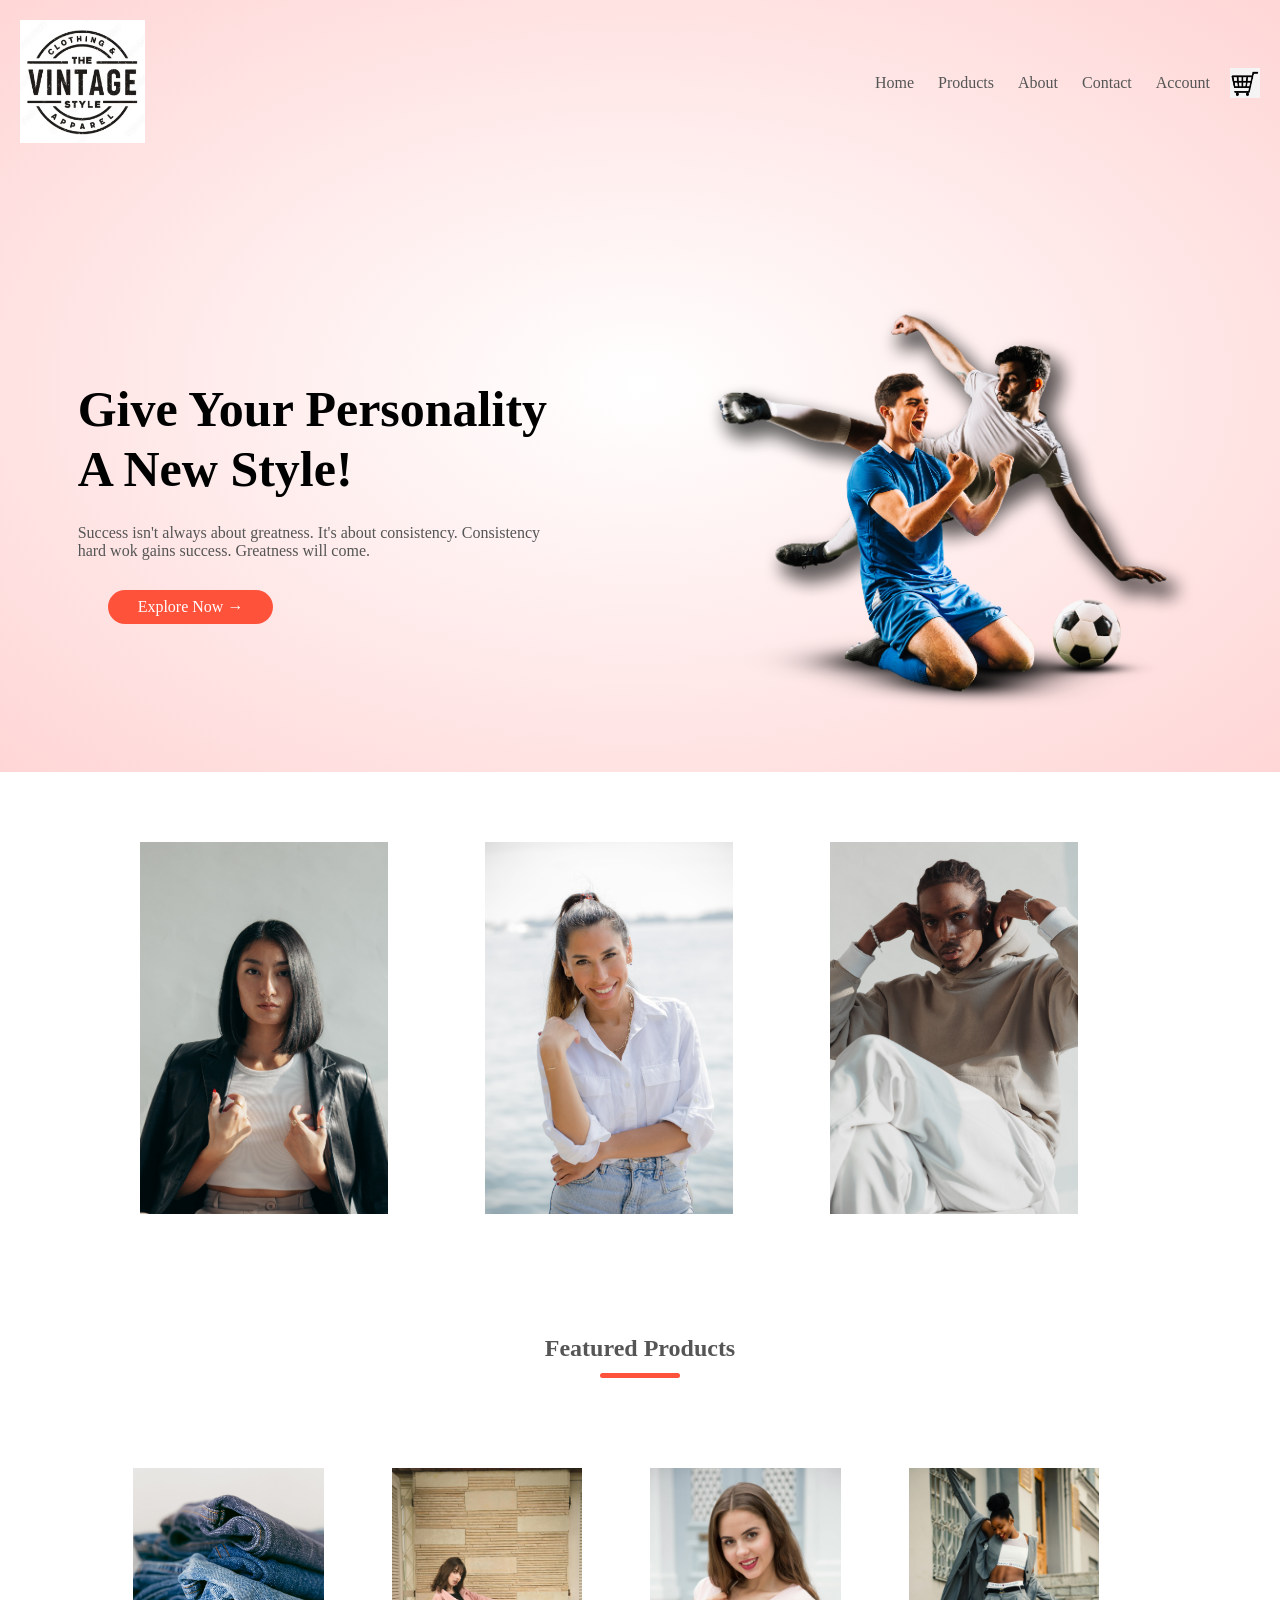
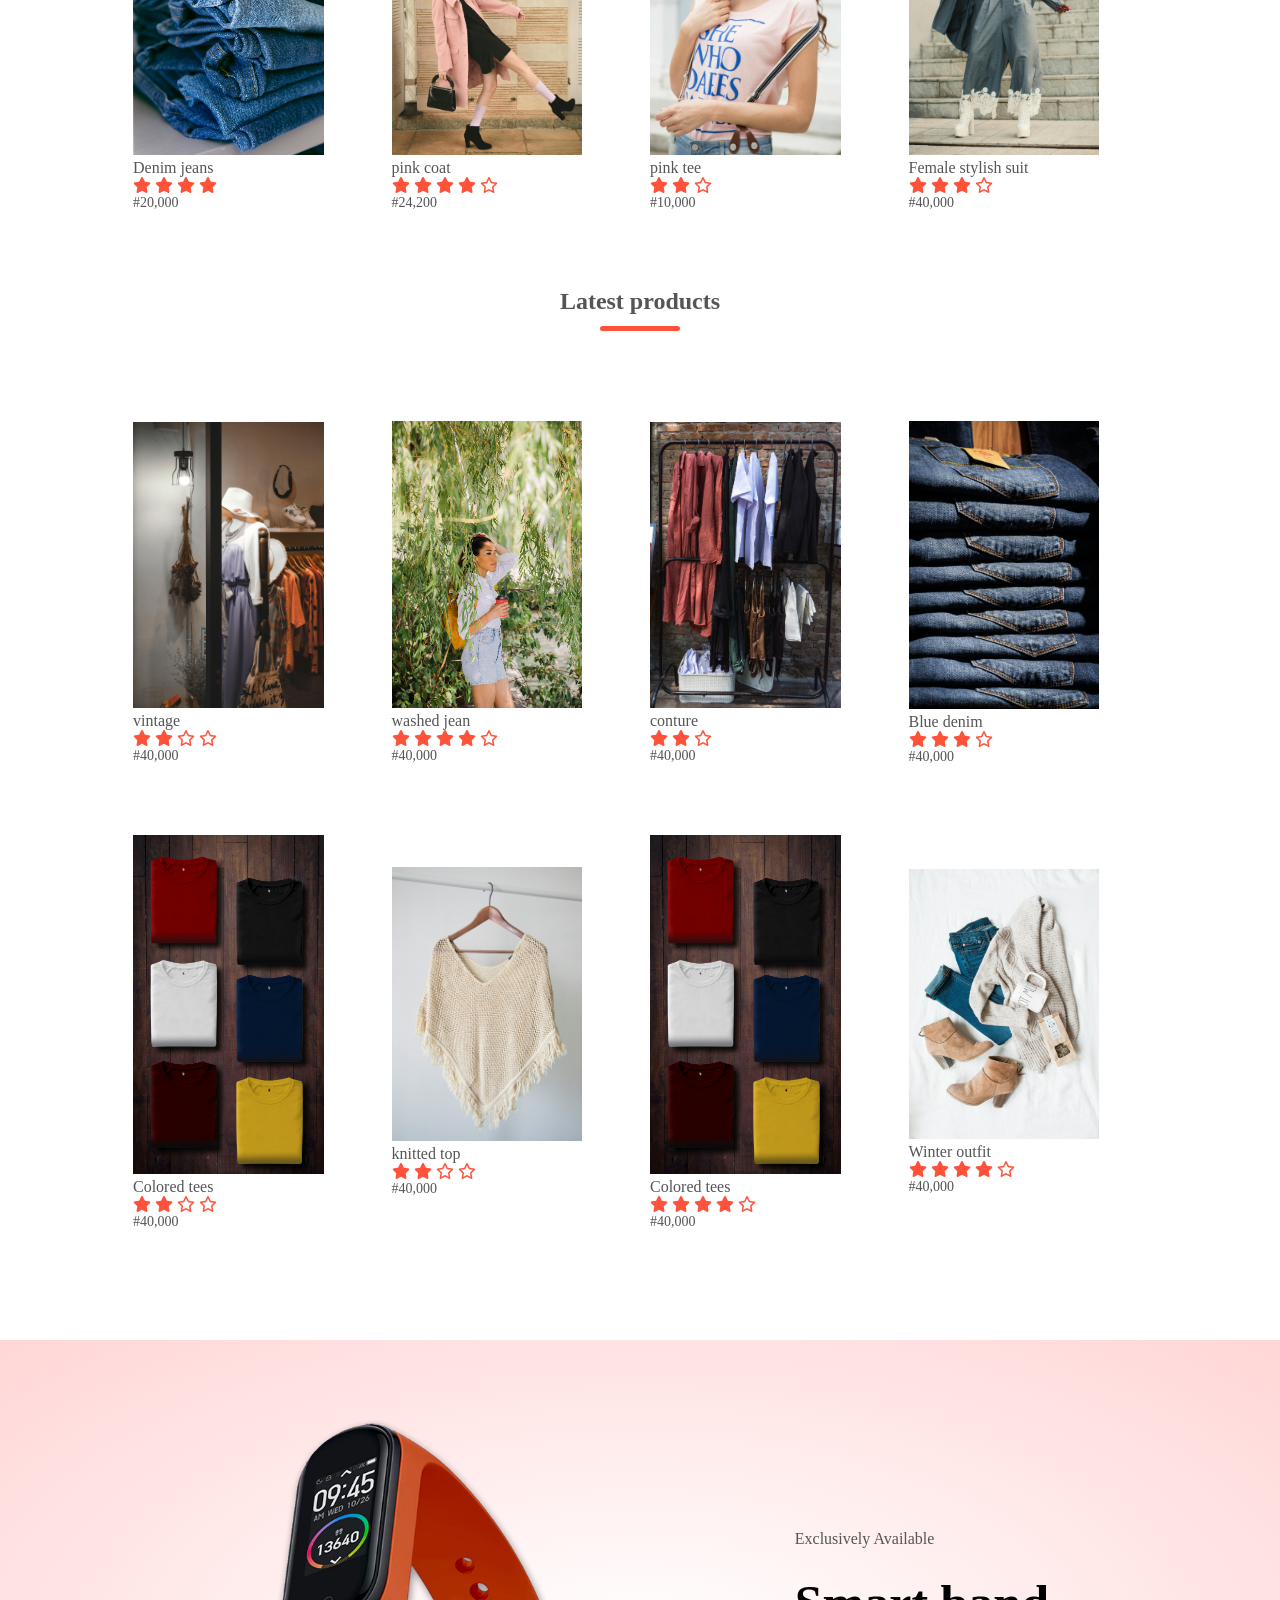
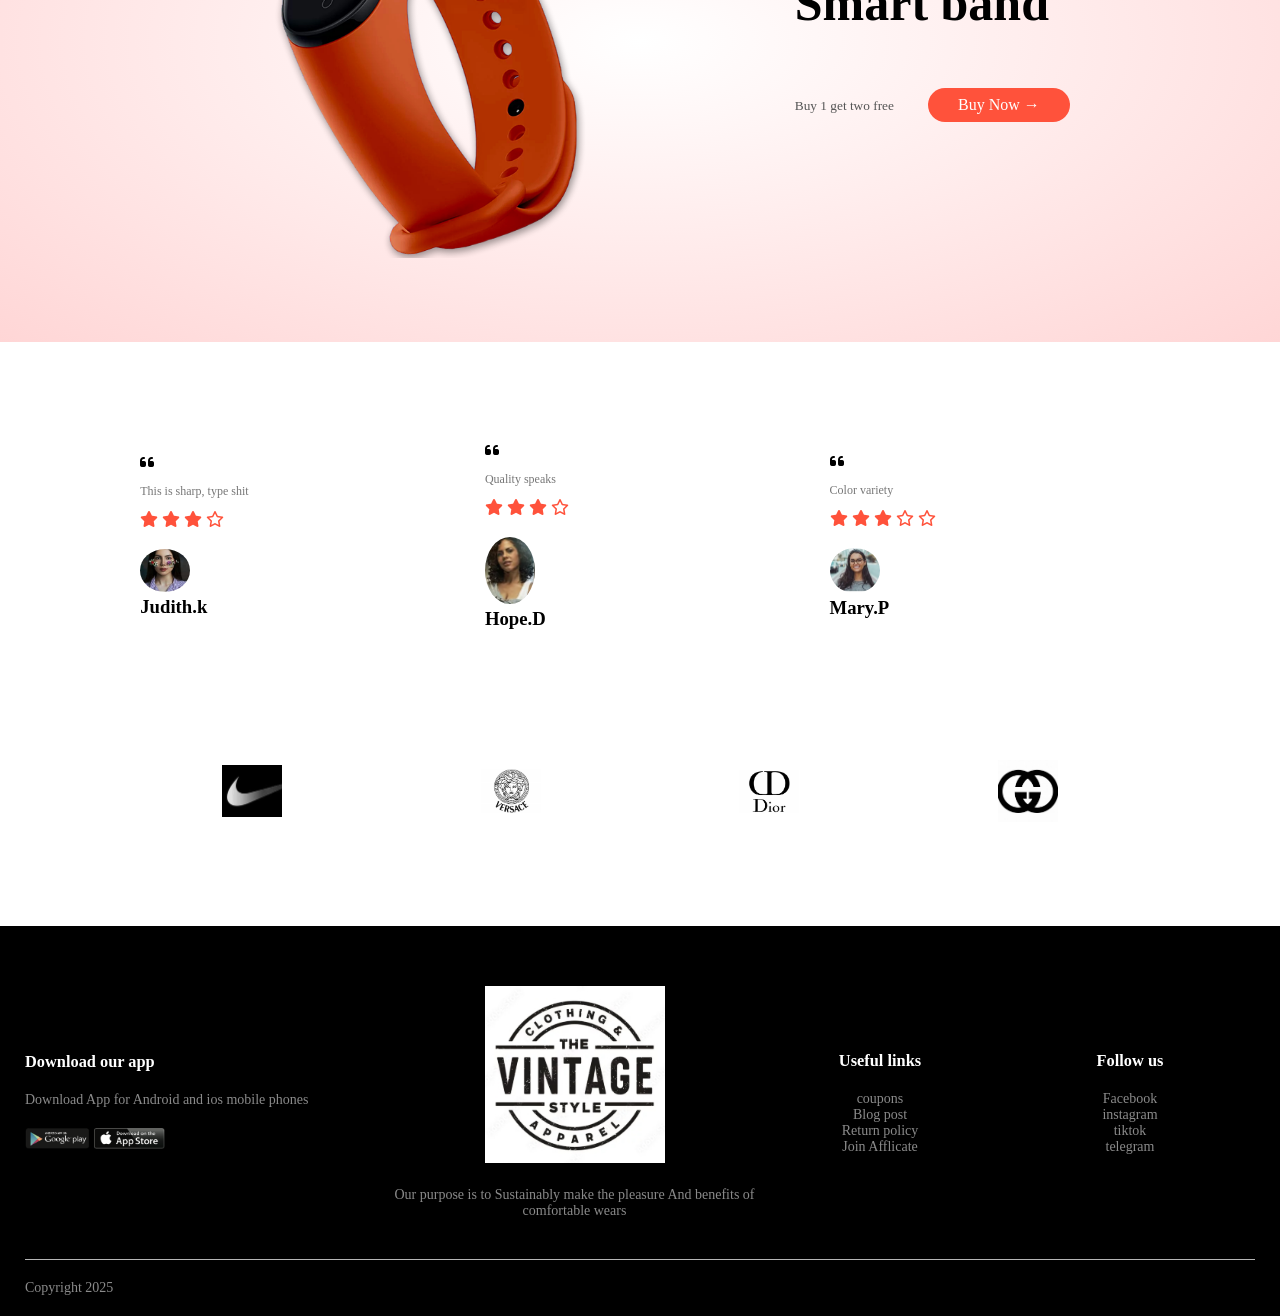
==== index.html @ 66fa2154 "first commit" ====
<!DOCTYPE html>
<html lang="en">
    <head>
        <meta name="viewport" content="width=device-width, initial-scale=1.0">
       <meta charset="UTF-8">
       <title>Nessa's| Ecommerce Website</title>
       <link rel="stylesheet" href="styles.css">
    <link rel="stylesheet" href="https://cdn.jsdelivr.net/npm/@fortawesome/fontawesome-free@6.6.0/css/all.min.css">
    </head>
    <body>
        <div class="header">
        <div class="container">
    </div>
        <div class="navbar">
            <div class="logo">               
                 <img src="images/Screenshot_22-10-2025_114914_stock.adobe.com.jpeg" width="125px">

              </div>
            <nav>
                <ul id="MenuItems">
                 <li><a href="">Home</a></li>
                    <li><a href="">Products</a></li>
                    <li><a href="">About</a></li>
                     <li><a href="">Contact</a></li>
                     <li><a href="">Account</a></li>
                     </ul>
            </nav>
            <img src="images/Screenshot_22-10-2025_115018_www.bing.com.jpeg" width="30px"height="30px">
            <img src="images/icon.jpg" class="menu-icon" onclick="menutoggle()">
        </div>
        <div class="row">
            <div class="col-2">
                <h1>Give Your Personality <br>A New Style!</h1>
                <p>Success isn't always about greatness. It's about
                    consistency. Consistency<br> hard wok gains success.
                    Greatness will come.
                </p>
                <a href="" class="btn">Explore Now &#8594;</a>
            </div>
             <div class="col-2">
                <img src="images/image1.png">
             </div>


        </div>
        </div>
        </div>
       <!------- feautured categories -------------->
       <div class="categories">
        <div class="small-container">
        
        <div class="row">
            <div class="col-3">
            <img src="images/model-with-leather-jacket-over-shoulders.jpg">
        </div>
            <div class="col-3">
            <img src="images/person-in-a-white-shirt-stands-by-the-water.jpg">
        </div>
            <div class="col-3">
                <img src="images/man-in-white-and-light-tan-outfit.jpg">
            </div>
        </div>
    </div>
       </div>
       <!------featured products--------->
       <div class="small-container">
        <h2 class="title"> Featured Products</h2>
        <div class="row">
            <div class="col-4">
                <img src="images/a-pile-of-denim-jeans-in-different-shades-of-blue.jpg" >
                <h4>Denim jeans</h4>
                <div class="rating">
                    
                    <i class="fa-solid fa-star"></i>
                    <i class="fa-solid fa-star"></i>
                    <i class="fa-solid fa-star"></i>
                    <i class="fa-solid fa-star"></i>

                    
                    </div>
                <p>#20,000</p>
            </div>
             <div class="col-4">
                <img src="images/pink coat.jpg.jpg" >
                <h4>pink coat</h4>
                <div class="rating">
                    <i class="fa-solid fa-star"></i>
                    <i class="fa-solid fa-star"></i>
                    <i class="fa-solid fa-star"></i>
                    <i class="fa-solid fa-star"></i>
                    <i class="fa-regular fa-star"></i>
                   
                </div>
                <p>#24,200</p>
            </div>
             <div class="col-4">
                <img src="images/pink tee.jpg.jpg" >
                <h4>pink tee</h4>
                <div class="rating">
                   <i class="fa-solid fa-star"></i>
                    <i class="fa-solid fa-star"></i>
                    <i class="fa-regular fa-star"></i>
                </div>
                <p>#10,000</p>
            </div>
             <div class="col-4">
                <img src="images/ash suit.jpg.jpg" >
                <h4>Female stylish suit</h4>
                <div class="rating">
                    <i class="fa-solid fa-star"></i>
                    <i class="fa-solid fa-star"></i>
                    <i class="fa-solid fa-star"></i>
                    <i class="fa-regular fa-star"></i>
                </div>
                <p>#40,000</p>
            </div>
             
             
        </div>
        <h2 class="title">Latest products</h2>
        <div class="row">
        <div class="col-4">
                <img src="images/hang.jpg.jpg" >
                <h4>vintage</h4>
                <div class="rating">
                     <i class="fa-solid fa-star"></i>
                    <i class="fa-solid fa-star"></i>
                    <i class="fa-regular fa-star"></i>
                    <i class="fa-regular fa-star"></i>
                </div>
                <p>#40,000</p>
            </div>
            <div class="col-4">
                <img src="images/person-stands-surrounded-by-willow-tree-leaves.jpg" >
                <h4>washed jean</h4>
                <div class="rating">
                    <i class="fa-solid fa-star"></i>
                    <i class="fa-solid fa-star"></i>
                    <i class="fa-solid fa-star"></i>
                    <i class="fa-solid fa-star"></i>
                    <i class="fa-regular fa-star"></i>
                </div>
                <p>#40,000</p>
            </div>
            <div class="col-4">
                <img src="images/colorcode.jpg.jpg" >
                <h4>conture</h4>
                <div class="rating">
                    <i class="fa-solid fa-star"></i>
                    <i class="fa-solid fa-star"></i>
                    <i class="fa-regular fa-star"></i>
                </div>
                <p>#40,000</p>
            </div>
            <div class="col-4">
                <img src="images/pile of denims.jpg.jpg" >
                <h4>Blue denim</h4>
                <div class="rating">
                     <i class="fa-solid fa-star"></i>
                     <i class="fa-solid fa-star"></i>
                    <i class="fa-solid fa-star"></i>
                    <i class="fa-regular fa-star"></i>
                </div>
                <p>#40,000</p>
            </div>
            </div>
             <div class="row">
        <div class="col-4">
                <img src="images/md-salman-tWOz2_EK5EQ-unsplash.jpg" >
                <h4>Colored tees</h4>
                <div class="rating">
                     <i class="fa-solid fa-star"></i>
                    <i class="fa-solid fa-star"></i>
                    <i class="fa-regular fa-star"></i>
                    <i class="fa-regular fa-star"></i>
                </div>
                <p>#40,000</p>
            </div>
            <div class="col-4">
                <img src="images/milada-vigerova-p8Drpg_duLw-unsplash.jpg" >
                <h4>knitted top</h4>
                <div class="rating">
                    <i class="fa-solid fa-star"></i>
                    <i class="fa-solid fa-star"></i>
                    <i class="fa-regular fa-star"></i>
                    <i class="fa-regular fa-star"></i>
                </div>
                <p>#40,000</p>
            </div>
            <div class="col-4">
                <img src="images/md-salman-tWOz2_EK5EQ-unsplash.jpg" >
                <h4>Colored tees</h4>
                <div class="rating">
                   <i class="fa-solid fa-star"></i>
                    <i class="fa-solid fa-star"></i>
                    <i class="fa-solid fa-star"></i>
                    <i class="fa-solid fa-star"></i>
                    <i class="fa-regular fa-star"></i>
                </div>
                <p>#40,000</p>
            </div>
            <div class="col-4">
                <img src="images/heather-ford-5gkYsrH_ebY-unsplash.jpg" >
                <h4>Winter outfit</h4>
                <div class="rating">
                    <i class="fa-solid fa-star"></i>
                    <i class="fa-solid fa-star"></i>
                    <i class="fa-solid fa-star"></i>
                    <i class="fa-solid fa-star"></i>
                    <i class="fa-regular fa-star"></i>
                     
                </div>
                <p>#40,000</p>
            </div>
            </div>
       </div>
       <!----------offer------>
       <div class="offer">
        <div class="small-container">
            <div class="row">
                <div class="col-2">
                    <img src="images/exclusive.png"class="offer-img">
                </div>
                <div class="col-2">
                    <p> Exclusively Available</p>
                    <h1>Smart band</h1>
                    <small>Buy 1 get two free</small>
                    <a href="" class="btn">Buy Now &#8594;</a>
                </div>
            </div>
        </div>
       </div>
       <!---------- testimonial ------>
       <div class="testimonial">
         <div class="small-container">
            <div class="row">
                <div class="col-3">
                     <i class="fa-solid fa-quote-left"></i>
                    <p> This is sharp, type shit</p>
                    <div class="rating">
                      <i class="fa-solid fa-star"></i>
                    <i class="fa-solid fa-star"></i>
                    <i class="fa-solid fa-star"></i>
                    <i class="fa-regular fa-star"></i>
                    </div> 
                <img src="images/Screenshot_27-10-2025_101442_www.bing.com.jpeg">
                <h3>Judith.k</h3>
                </div>
                 <div class="col-3">
                     <i class="fa-solid fa-quote-left"></i>
                    <p> Quality speaks</p>
                    <div class="rating">
                      <i class="fa-solid fa-star"></i>
                    <i class="fa-solid fa-star"></i>
                    <i class="fa-solid fa-star"></i>
                    <i class="fa-regular fa-star"></i>
                </div>
                <img src="images/Screenshot_27-10-2025_101532_www.bing.com.jpeg">
                <h3>Hope.D</h3>
                </div>
                 <div class="col-3">
                     <i class="fa-solid fa-quote-left"></i>
                    <p> Color variety</p>
                    <div class="rating">
                     <i class="fa-solid fa-star"></i>
                     <i class="fa-solid fa-star"></i>
                    <i class="fa-solid fa-star"></i>
                    <i class="fa-regular fa-star"></i>                                 
                        <i class="fa-regular fa-star"></i>
                </div>
                <img src="images/Screenshot_27-10-2025_10156_www.bing.com.jpeg">
                <h3>Mary.P</h3>
                
            </div>
         </div>
       </div>
    <!----------------brands------>
    <div class="brands">
        <div class="small-container">
            <div class="row">
                <div class="col-5">
                     <img src="images/logo2.jpg">
                </div>
                <div class="col-5">
                     <img src="images/logo3.jpg">
                </div>
                <div class="col-5">
                     <img src="images/logo4.jpg">
                </div>
                <div class="col-5">
                     <img src="images/logo1.jpg">
                </div>
            </div>
        </div>
    </div>
    <!--------footer-->
    <div class="footer">
        <div class="container">
            <div class="row">
                <div class="footer-col-1">
                    <h3>Download our app</h3>
                    <p>Download App for Android and ios mobile phones</p>
                    <div class="app-logo">
                        <img src="images/google-play-and-apple-app-store-logos-22.png">
                        
                     </div>
                   

                </div>
                <div class="footer-col-2">
                    <img src="images/Screenshot_22-10-2025_114914_stock.adobe.com.jpeg" >
                    <p>Our purpose is to Sustainably make the pleasure And
                        benefits of comfortable wears
                    </p>
                    
                </div>
                 <div class="footer-col-3">
                    <h3>Useful links</h3>
                    <ul>
                        <li>coupons</li>
                         <li>Blog post</li>
                          <li>Return policy</li>
                           <li>Join Afflicate</li>
                    </ul>

                </div>
                 <div class="footer-col-4">
                    <h3>Follow us</h3>
                    <ul>
                        <li>Facebook</li>
                         <li>instagram</li>
                          <li>tiktok</li>
                           <li>telegram</li>
                    </ul>

                </div>
            </div>
            <hr>
            <p class="Copyright">Copyright 2025</p>
        </div>
    </div>
    <!---------js for toogle menu-->
    <script>
        var MenuItems =document.getElementById("MenuItems");
        MenuItems.style.maxHeight ="0px";
        function menutoggle() {
            if( MenuItems.style.maxHeight =="0px")
        {
            MenuItems.style.maxHeight ="200px"
        }
        else
        {
          MenuItems.style.maxHeight ="0px";
        }
    }

    </script>
    </body>
</html>
---- styles.css ----
*{
    margin: 0;
    padding: 0;
    box-sizing: border-box;
}
body{
    font-family:'poppins','sans-serif';
}

.navbar{
    display:flex;
    align-items: center;
    padding: 20px;
}
 nav{
    flex: 1;
    text-align: right;
 }
 nav ul{
    display: inline-block;
    list-style-type: none;
 }
nav ul li{
    display: inline-block;
    margin-right: 20px;
}
a{
    text-decoration: none;
    color: #555;
}
p{
    color: #555;
}
.container{
    max-width: 1300px;
    margin: auto;
    padding-left: 25px;
    padding-right: 25px;
}
.row{
    display: flex;
    align-items: center;
    flex-wrap: wrap;
    justify-content: space-around;
}
.col2{
    flex-basis: 50%;
    min-width: 300px;
}
.col-2 img{
    max-width: 500px ;
    padding: 50px 0;
}
.col-2 h1{
    font-size: 50px;
    line-height: 60px;
    margin: 25px 0;
}
.btn{
    display: inline-block;
    background:#ff523b ;
    color: #fff;
    padding: 8px 30px;
    margin: 30px;
    border-radius: 30px;
    transition: background0.5s;

}
.btn:hover{
    background: #563434;
}
.header{
    background: radial-gradient(#fff,#ffd6d6);
}
.header .row{
margin-top: 70px;
}
.categories{
    margin: 70px 0;
}
.col-3{
    flex-basis:30% ;
    min-width: 250px;
    margin-bottom: 30px;
}
.col-3 img{
    width: 80%;
}
.small-container{
    max-width:1080px;
    margin: auto;
    padding-left: 23px;
    padding-right: 23px;
}
.col-4{
    flex-basis: 25%;
    padding: 10px;
    min-width: 200px;
    margin-bottom: 50px;
    transition:transform 0.5s;
}
.col-4 img{
    width: 80%;
    
}
.title{
    text-align: center;
    margin:0 auto 80px;
    position: relative;
    line-height: 60px;
    color:#555 ;
}
.title::after{
    content:'' ;
    background: #ff523b;
    width: 80px;
    height:5px;
    border-radius: 5px;
    position: absolute;
    bottom: 0;
    left: 50%;
    transform: translateX(-50%);
}
h4{ color: #555;
    font-weight:normal ;
}
.col-4 p{
font-size: 14px;

}
.rating{
    color:#ff523b;
}
.col-4:hover{
    transform: translateY(-5px);
}
/*--------offer ------*/

.offer{
    background: radial-gradient(#fff,#ffd6d6);
    margin-top: 50px;
    padding: 30px 0;

}
.col-2.offer-img{
    padding:30px;
}
small{
    color:#555;
}
/*---------testimonial--------*/
.testimonial{
    padding-top: 100px;
}
.testimonial col-3{
    text-align: center;
    padding: 40px 20px;
    box-shadow: 0 0 20px 0px rgba(0,0,0,0.1);
    cursor: pointer;
    transition: transform 0.5s;
}

.testimonial .col-3 img{
    width: 50px;
    margin-top: 20px;
    border-radius: 50%;
    
}

.testimonial .col-3:hover{
transform: translateY(-10px);
}
.fa.fa-quote-left{
    font-size: 34px;
    color: #ff523b;
}
.col-3 p{
    font-size: 12px;
    margin: 12px 0;
    color: #777;
}
.testimonial.col-3 h3{
    font-weight: 600;
    color: #555;
    font-size: 16px;
}
/*------------brands----------------------*/
.brands{
    margin: 100px;
}
col-5{
    width: 160px;

}
.col-5 img{
    width: 60px;
    cursor:pointer;
    filter: grayscale(100%);
}
.col-5 img:hover{
     filter: grayscale(0);
}
/*-----footer-----*/
.footer{
    background: #000;
    color: #8a8a8a;
    font-size: 14px;
    padding: 60px 0 20px;
}
.footer p{
     color: #8a8a8a;
}
.footer h3{
    color: #fff;
    margin-bottom: 20px;
}
.footer-col-1, .footer-col-2, .footer-col-3, .footer-col-4{
    min-width: 250px;
    margin-bottom:20px ;
}
.footer-col-1{
    flex-basis: 30%;
}
.footer-col-2{
    flex: 1;
    text-align: center;
}
.footer-col-2 img{
    width:180px;
    margin-bottom: 20px;
}
.footer-col-3, .footer-col-4{
    flex-basis: 12%;
    text-align: center;
}
ul{
    list-style-type:none;
}
.app-logo{
    margin-top: 20px;
}
.app-logo img{
    width:140px ;
}
.footer hr{
    border: none;
    background: #b5b5b5;
    height: 1px;
    margin: 20px 0;
}
.copyright{
    text-align: center;
}
.menu-icon{
    width: 28px;
    margin-left: 20px;
    display: none;
}
/*-----------------madia query for menu--------------*/

@media only screen and (max-width:800px){
    nav ul{
        position: absolute;
        top: 70px;
        left:0;
        background:#333;
        width: 100%;
        overflow: hidden;
        transition: max-height 0.5s;
    }
    nav ul li{
        display:block;
        margin-right:50px;
        margin-top:10px ;
        margin-bottom: 10px;
    }
    nav ul li a{
    color: #fff;
    }
    .menu-icon{
        display: block;
        cursor: pointer;
    }
}
/*-----------------madia query for less than 600 screen size--------------*/
@media only screen and (max-width:600px){
    .row{
        text-align: center;

    }
    .col-2,.col-3,.col-4{
        flex-basis:100%;
    }

}
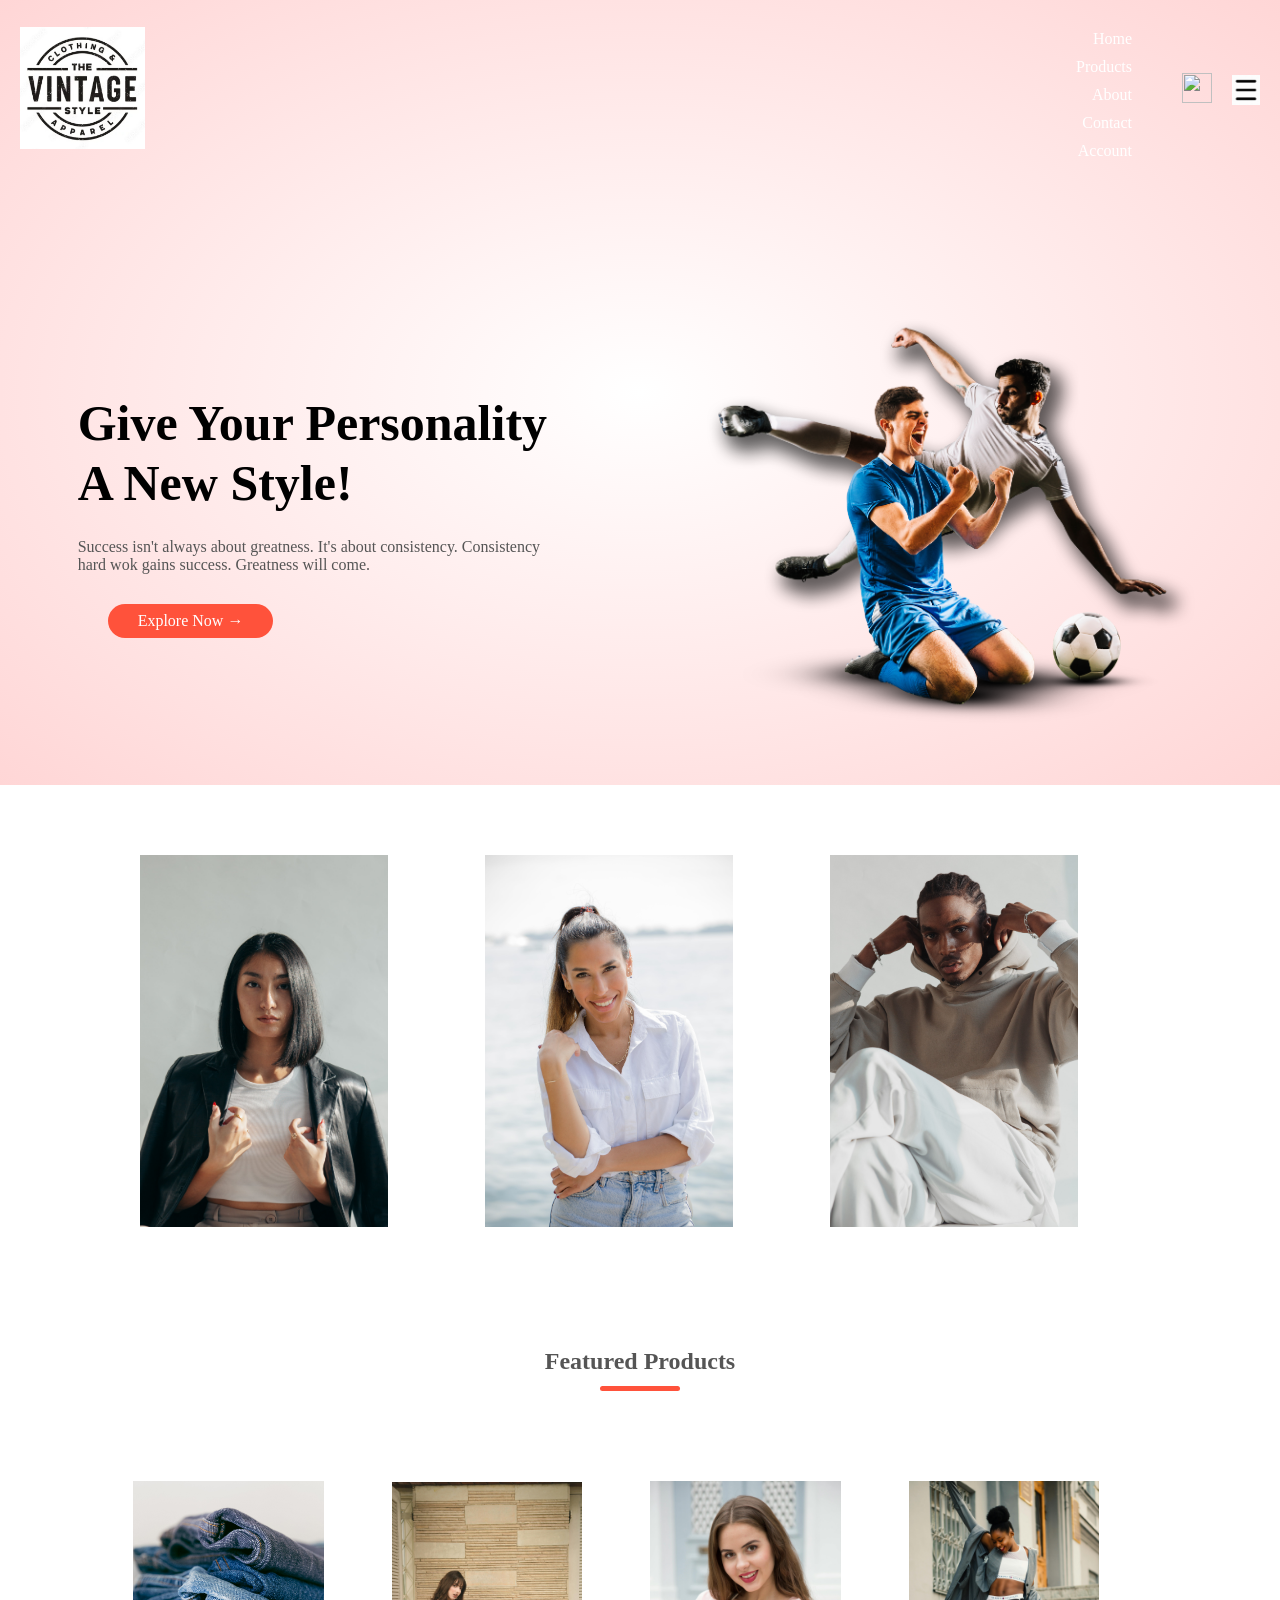
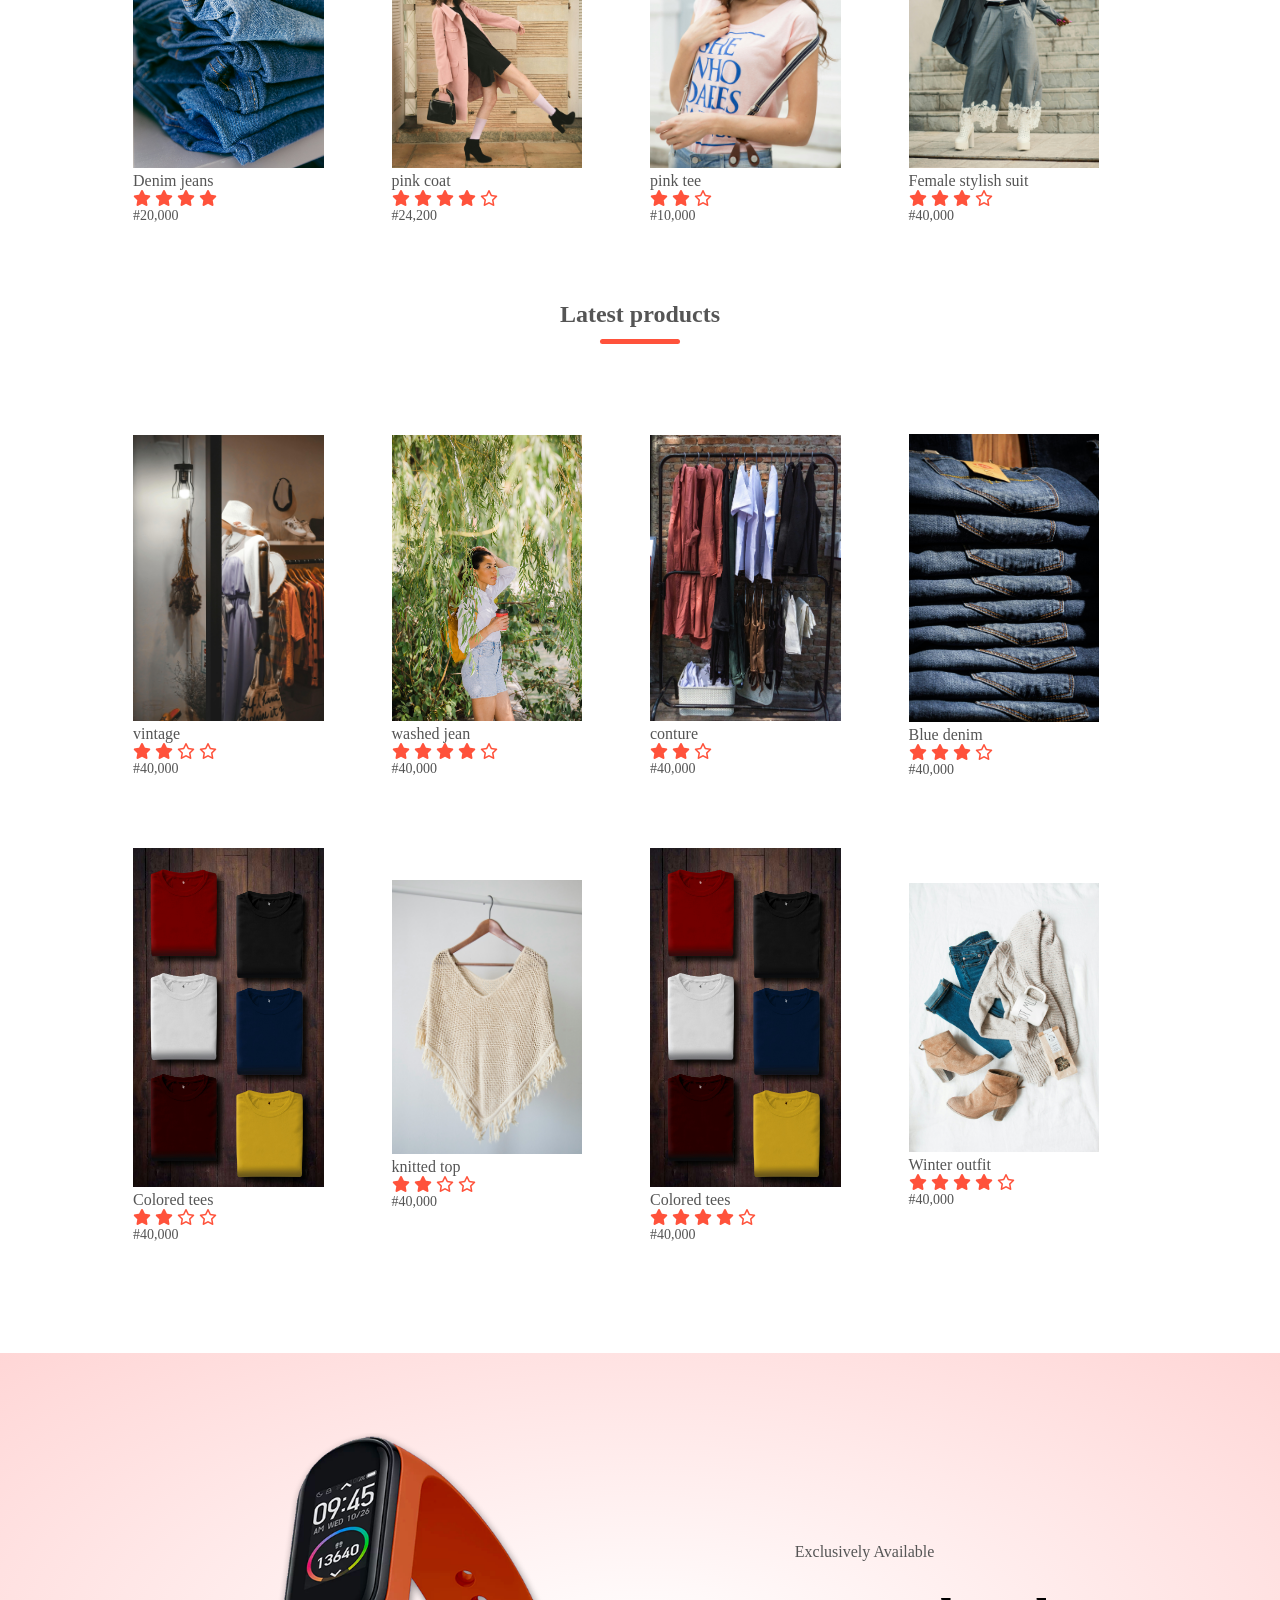
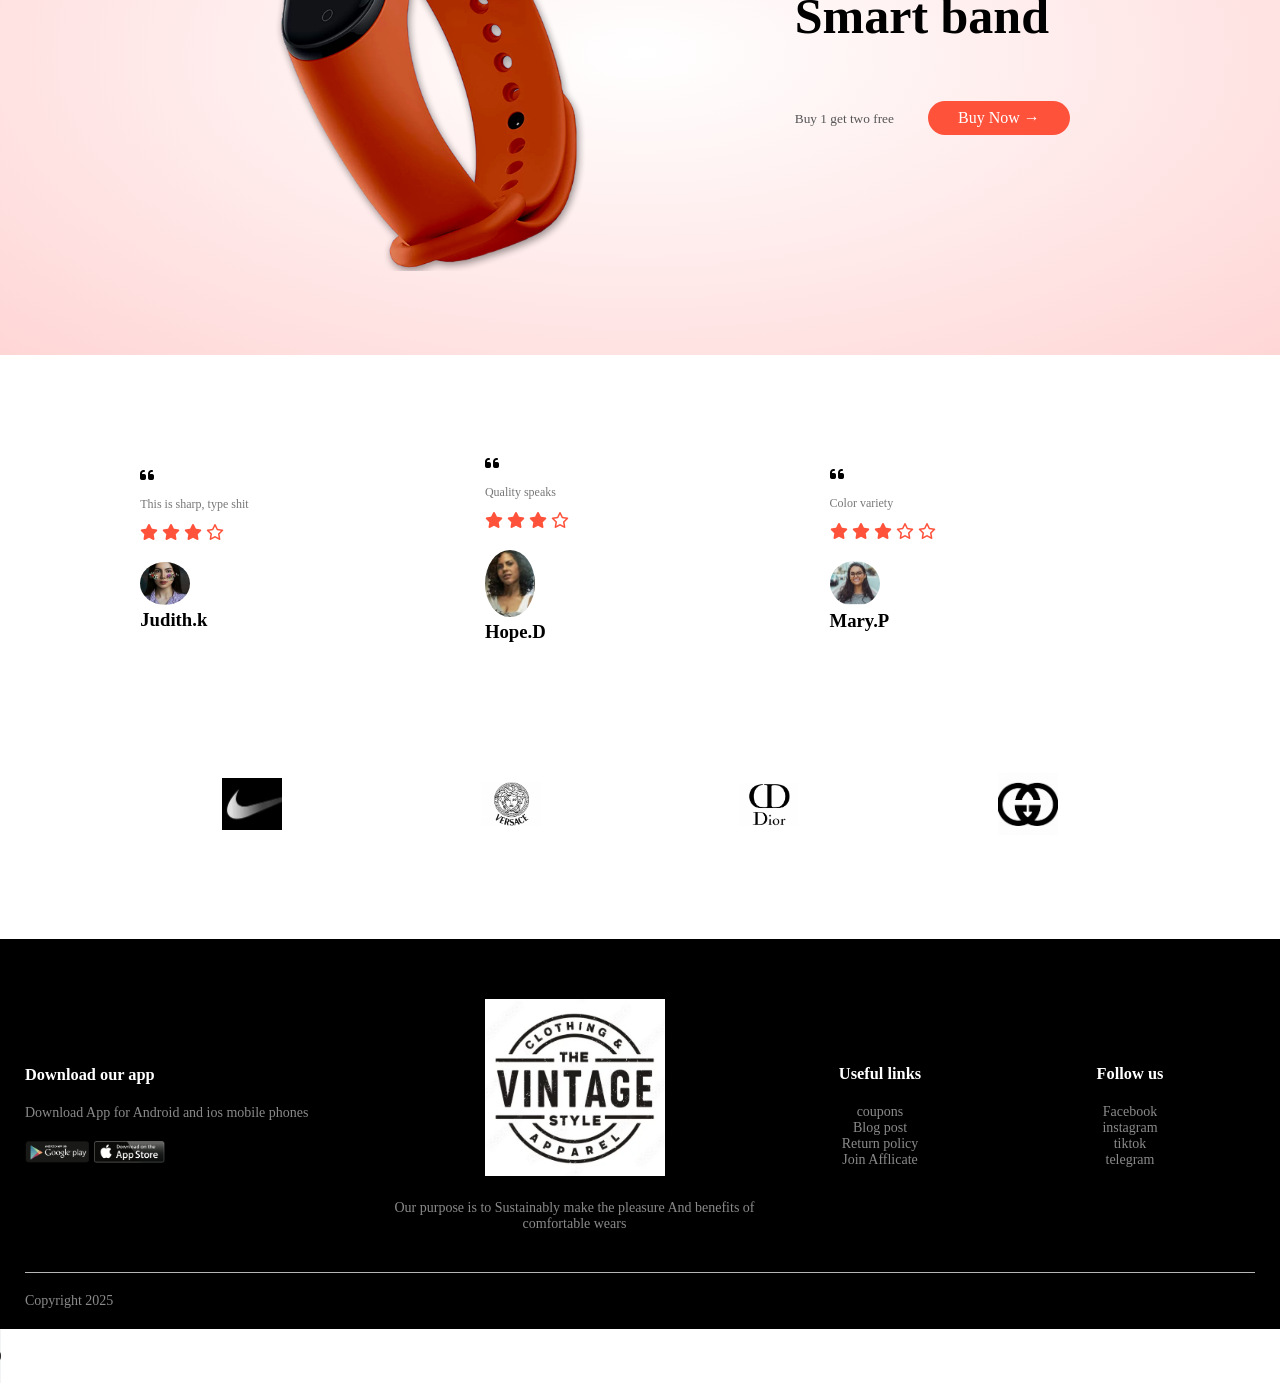
==== commit 4c5fdfe7: "changes made to index.html, product, styles and cart" ====
--- a/index.html
+++ b/index.html
@@ -18,14 +18,20 @@
               </div>
             <nav>
                 <ul id="MenuItems">
-                 <li><a href="">Home</a></li>
-                    <li><a href="">Products</a></li>
+                 <li><a href="index.html">Home</a></li>
+                    <li><a href="product.html">Products</a></li>
                     <li><a href="">About</a></li>
                      <li><a href="">Contact</a></li>
                      <li><a href="">Account</a></li>
+                    
                      </ul>
             </nav>
-            <img src="images/Screenshot_22-10-2025_115018_www.bing.com.jpeg" width="30px"height="30px">
+            <!-------cart image is now clickable-->
+            <a href="cart.html">
+            <img src="images/Screenshot_22-10-2025_115018_www.bing.com.
+            jpeg" width="30px"height="30px">
+            </a>
+            <!-----Menu icon still works as a toggle-->
             <img src="images/icon.jpg" class="menu-icon" onclick="menutoggle()">
         </div>
         <div class="row">
@@ -355,6 +361,8 @@
     }
 
     </script>
+    <audio ></audio>
+     <audio src="audio/Joeboy-Faaji-ft-Mr-Eazi.mp3"\audio controls autoplay loop></audio>
     </body>
 </html>
 
--- a/styles.css
+++ b/styles.css
@@ -268,6 +268,7 @@
         overflow: hidden;
         transition: max-height 0.5s;
     }
+}
     nav ul li{
         display:block;
         margin-right:50px;
@@ -281,7 +282,41 @@
         display: block;
         cursor: pointer;
     }
-}
+
+   /* ------------all products page-----------------*/
+    .row-2{
+        justify-content: space-between;
+        margin: 100px auto 50px;
+
+    }
+    select{
+
+        border: 1px solid #ff523b;
+        padding: 5px;
+    }
+    select:focus{
+        outline: none;
+
+    }
+    .page-btn{
+    margin: 0 auto 80px;
+    }
+    .page-btn span{
+        display: inline-block;
+        border: 1px solid #ff523b;
+        margin-left:10px; 
+        width: 40px;
+        height:40px; 
+        margin-left:10px; 
+        text-align: center;
+        line-height: 40px;
+        cursor: pointer;
+    }
+    .page-btn span:hover{
+        background: #ff523b;
+        color: #fff;
+    }
+
 /*-----------------madia query for less than 600 screen size--------------*/
 @media only screen and (max-width:600px){
     .row{
@@ -292,4 +327,61 @@
         flex-basis:100%;
     }
 
+}
+/*---------------cart items----------------*/
+.cart-page{
+    margin: 80px auto;
+}
+table{
+    width: 100%;
+    border-collapse: collapse;
+}
+.cart-info{
+    display: flex;
+    flex-wrap: wrap;
+}
+th{
+    text-align: left;
+    padding: 5px ;
+  color: #fff;
+    background: #ff523b;
+    font-weight: normal;
+}
+td{
+    padding: 10px 5px;
+   
+}
+td input{
+    width: 40px;
+    height: 30px;
+    padding: 5px;
+   
+}
+td a{
+    color: #ff523b;
+    font-size:12px ;
+    
+}
+td img{
+    width: 80px;
+    margin-right: 80px;
+    margin-right: 10px;
+}
+.total-price{
+   display: flex;
+   justify-content: flex-end;
+}
+.total-price table{
+    border-top: 3px solid #ff523b;
+    width:100px;
+    max: width 400px;
+}
+td:last-child{
+    text-align: right;
+}
+th:last-child{
+    text-align:right ;
+}
+.cart-info p{
+    display:none;
 }
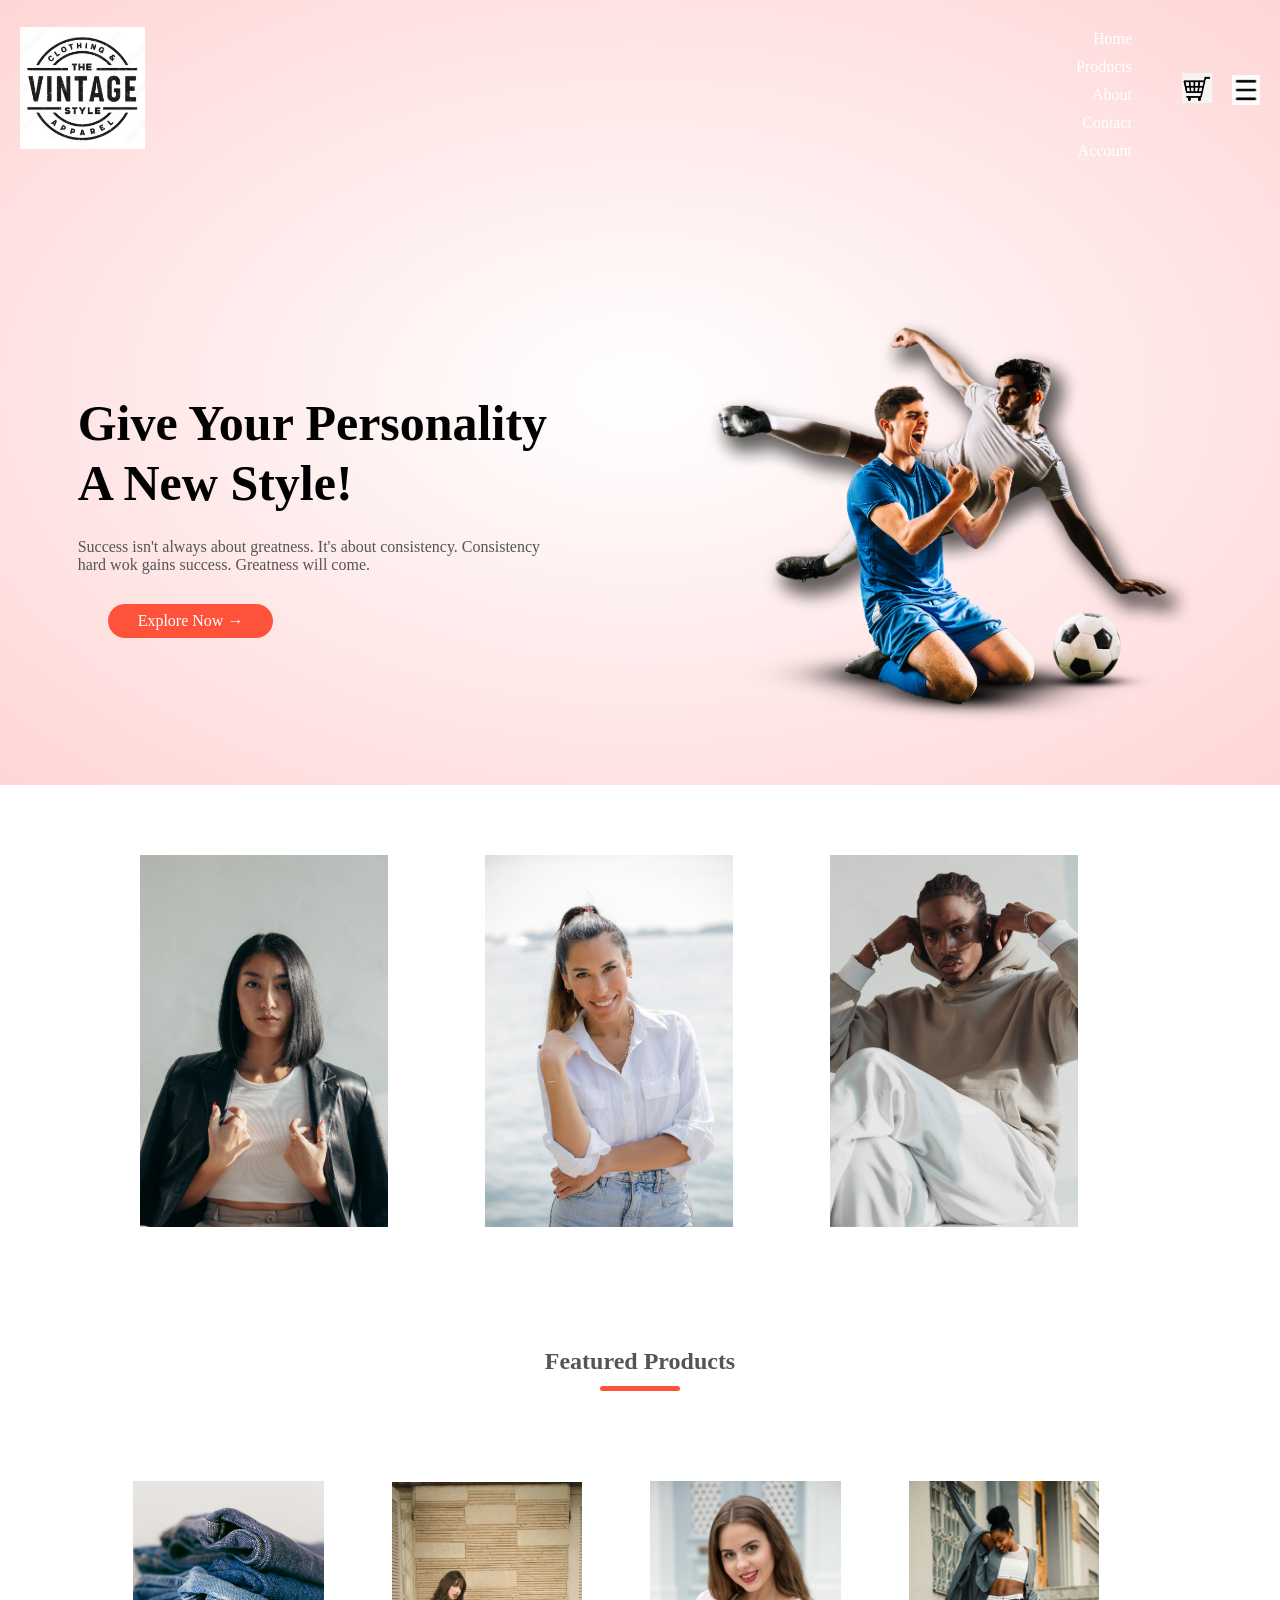
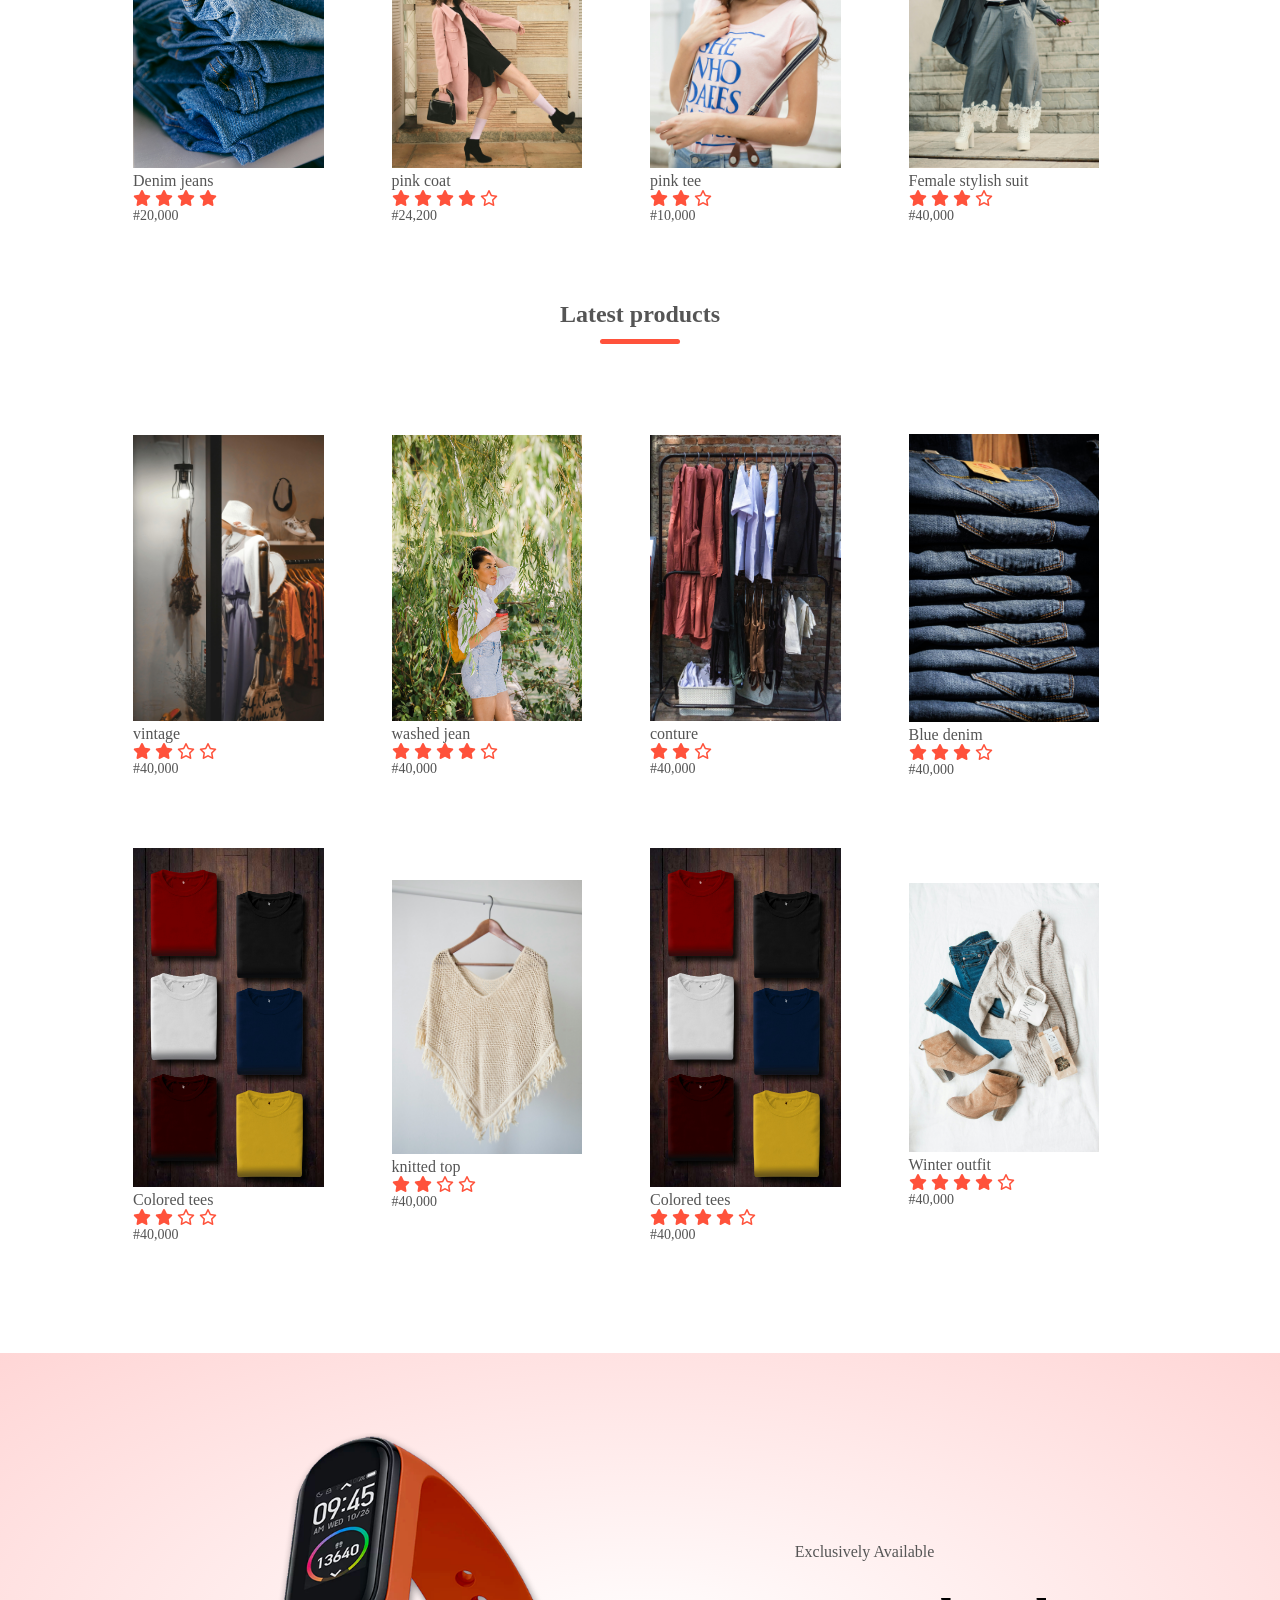
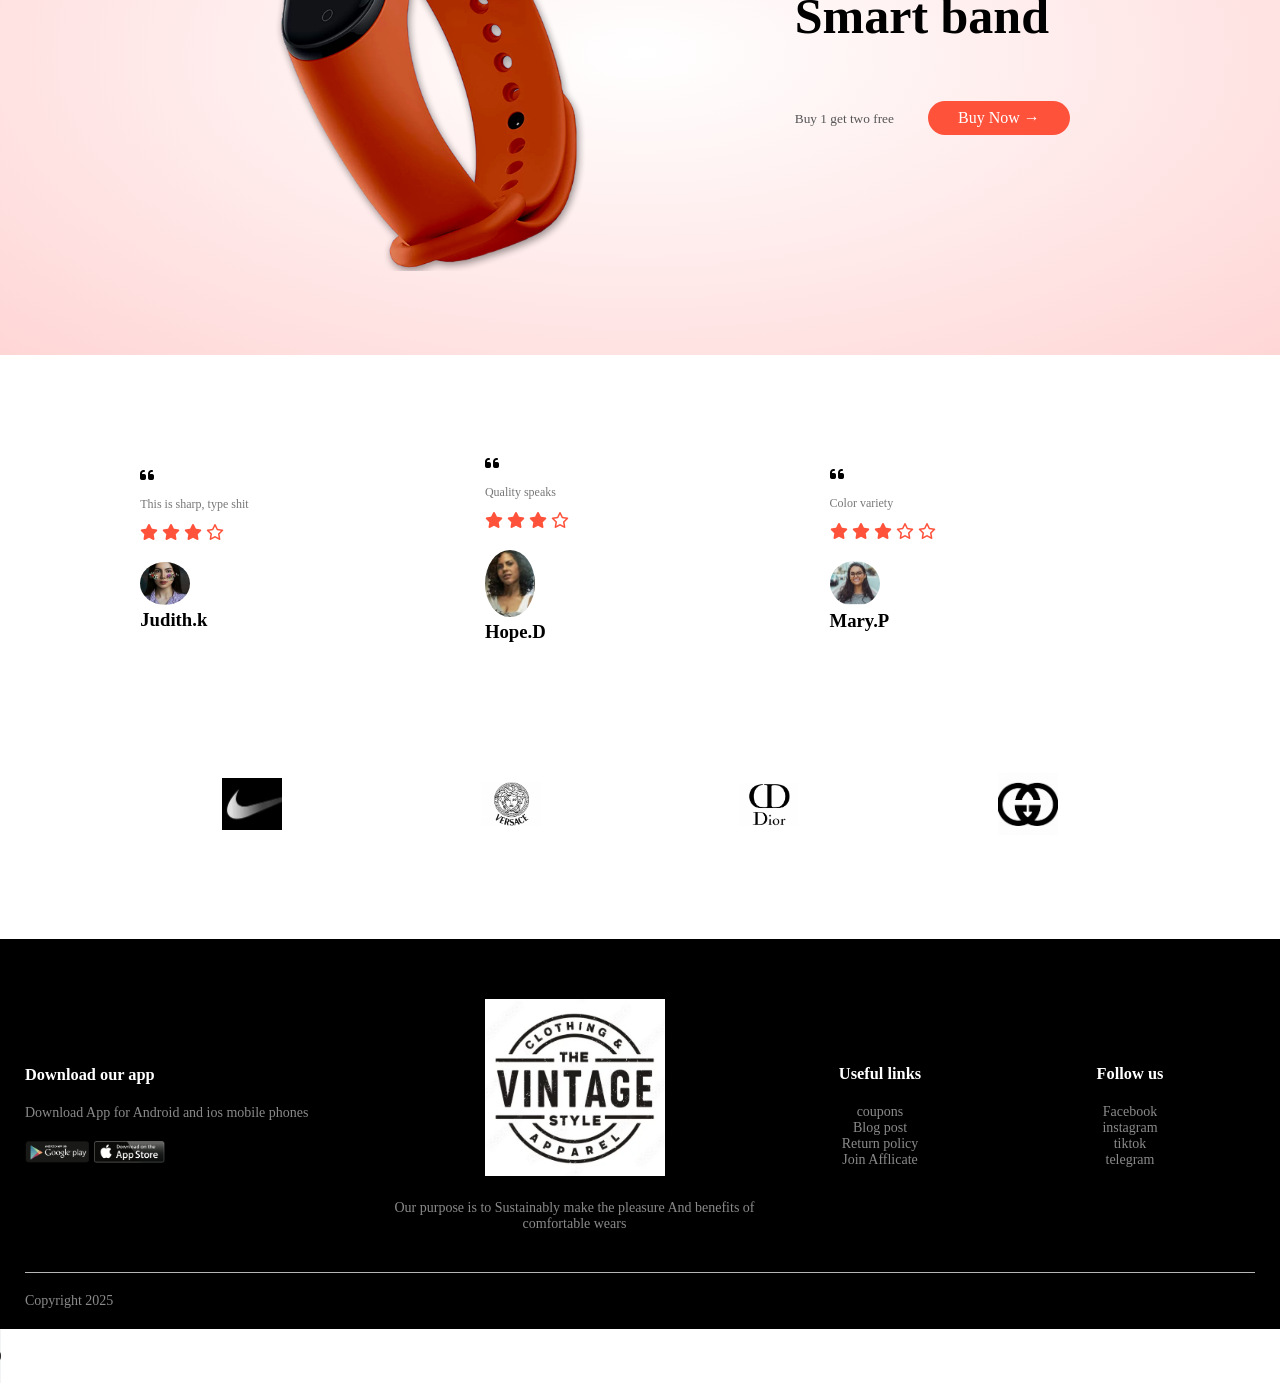
==== commit ff26354b: "changes made to index and styles" ====
--- a/index.html
+++ b/index.html
@@ -28,11 +28,10 @@
             </nav>
             <!-------cart image is now clickable-->
             <a href="cart.html">
-            <img src="images/Screenshot_22-10-2025_115018_www.bing.com.
-            jpeg" width="30px"height="30px">
+            <img src="images/Screenshot_22-10-2025_115018_www.bing.com.jpeg" width="30px"height="30px">
             </a>
             <!-----Menu icon still works as a toggle-->
-            <img src="images/icon.jpg" class="menu-icon" onclick="menutoggle()">
+            <img src="images/icon.jpg" class="menu-icon" onclick="menutoggle()" clickin="" clickout="">
         </div>
         <div class="row">
             <div class="col-2">
--- a/styles.css
+++ b/styles.css
@@ -317,7 +317,7 @@
         color: #fff;
     }
 
-/*-----------------madia query for less than 600 screen size--------------*/
+/*-----------------media query for less than 600 screen size--------------*/
 @media only screen and (max-width:600px){
     .row{
         text-align: center;
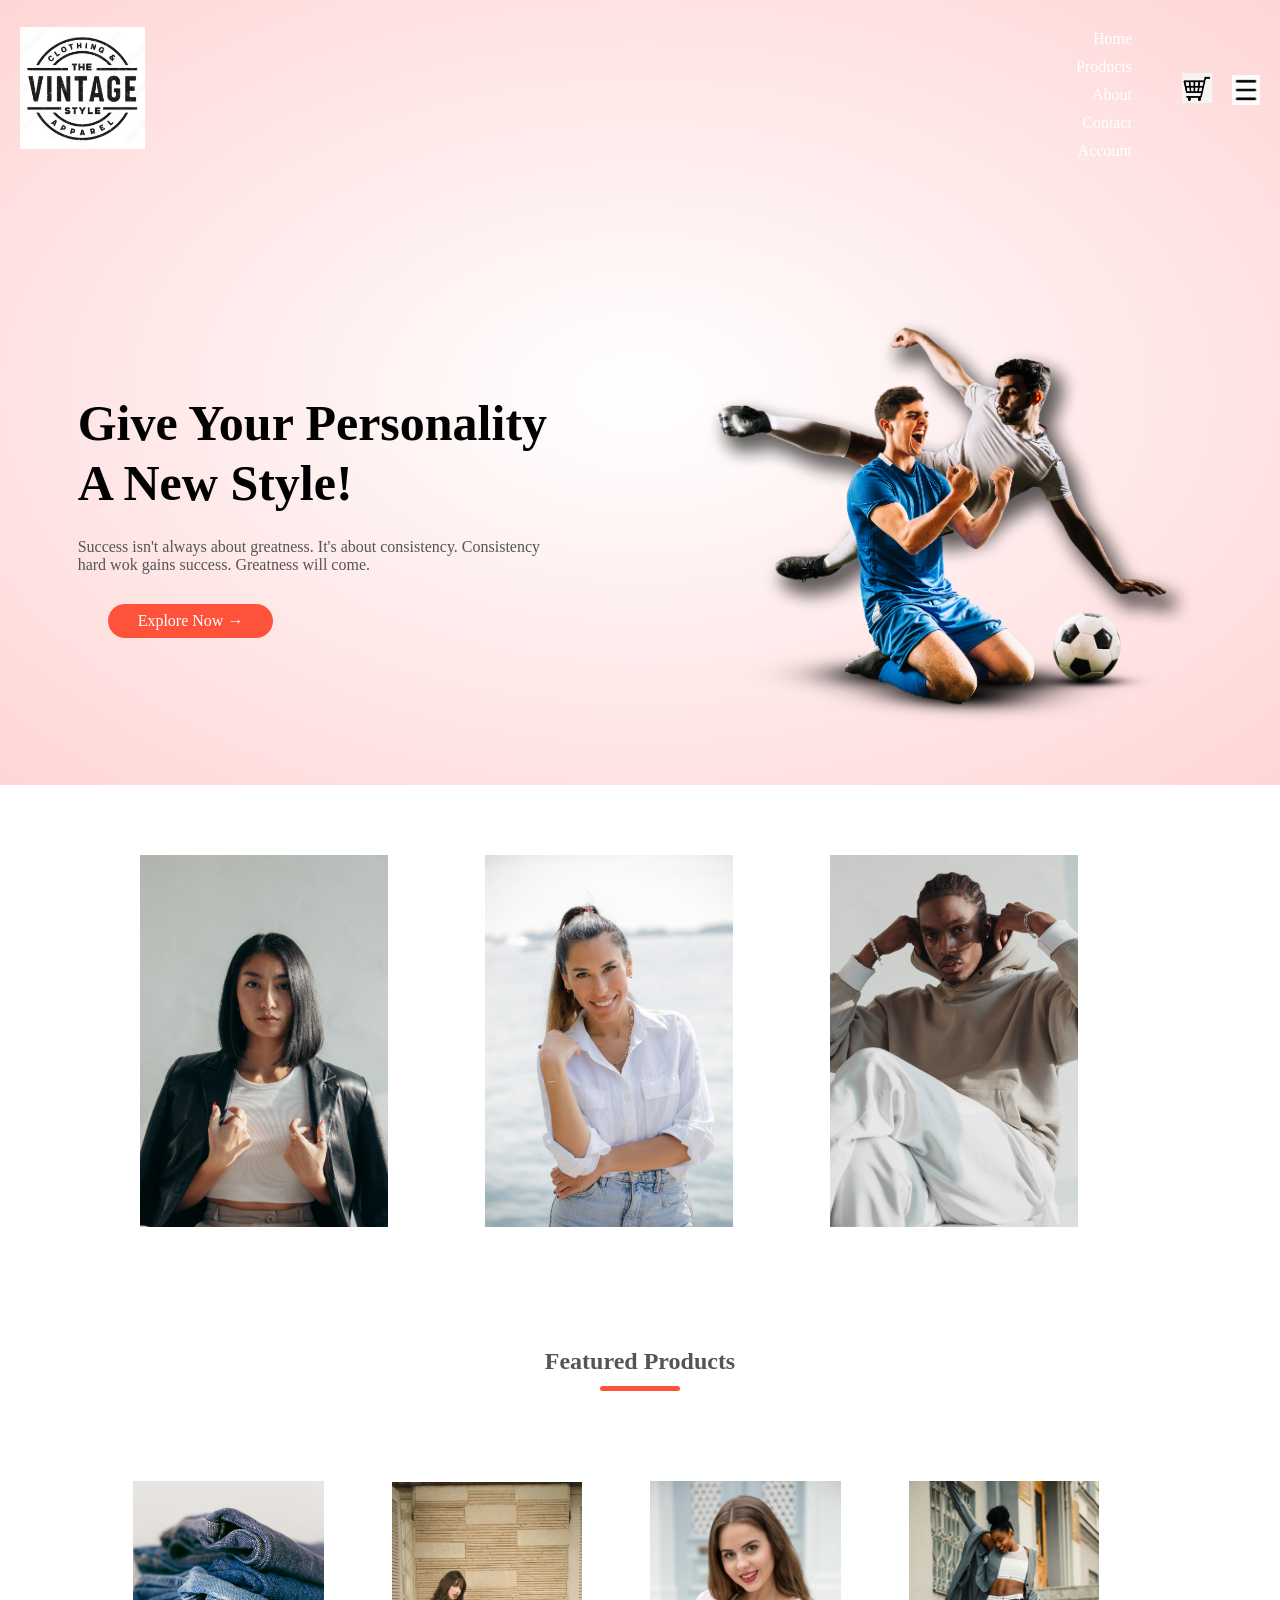
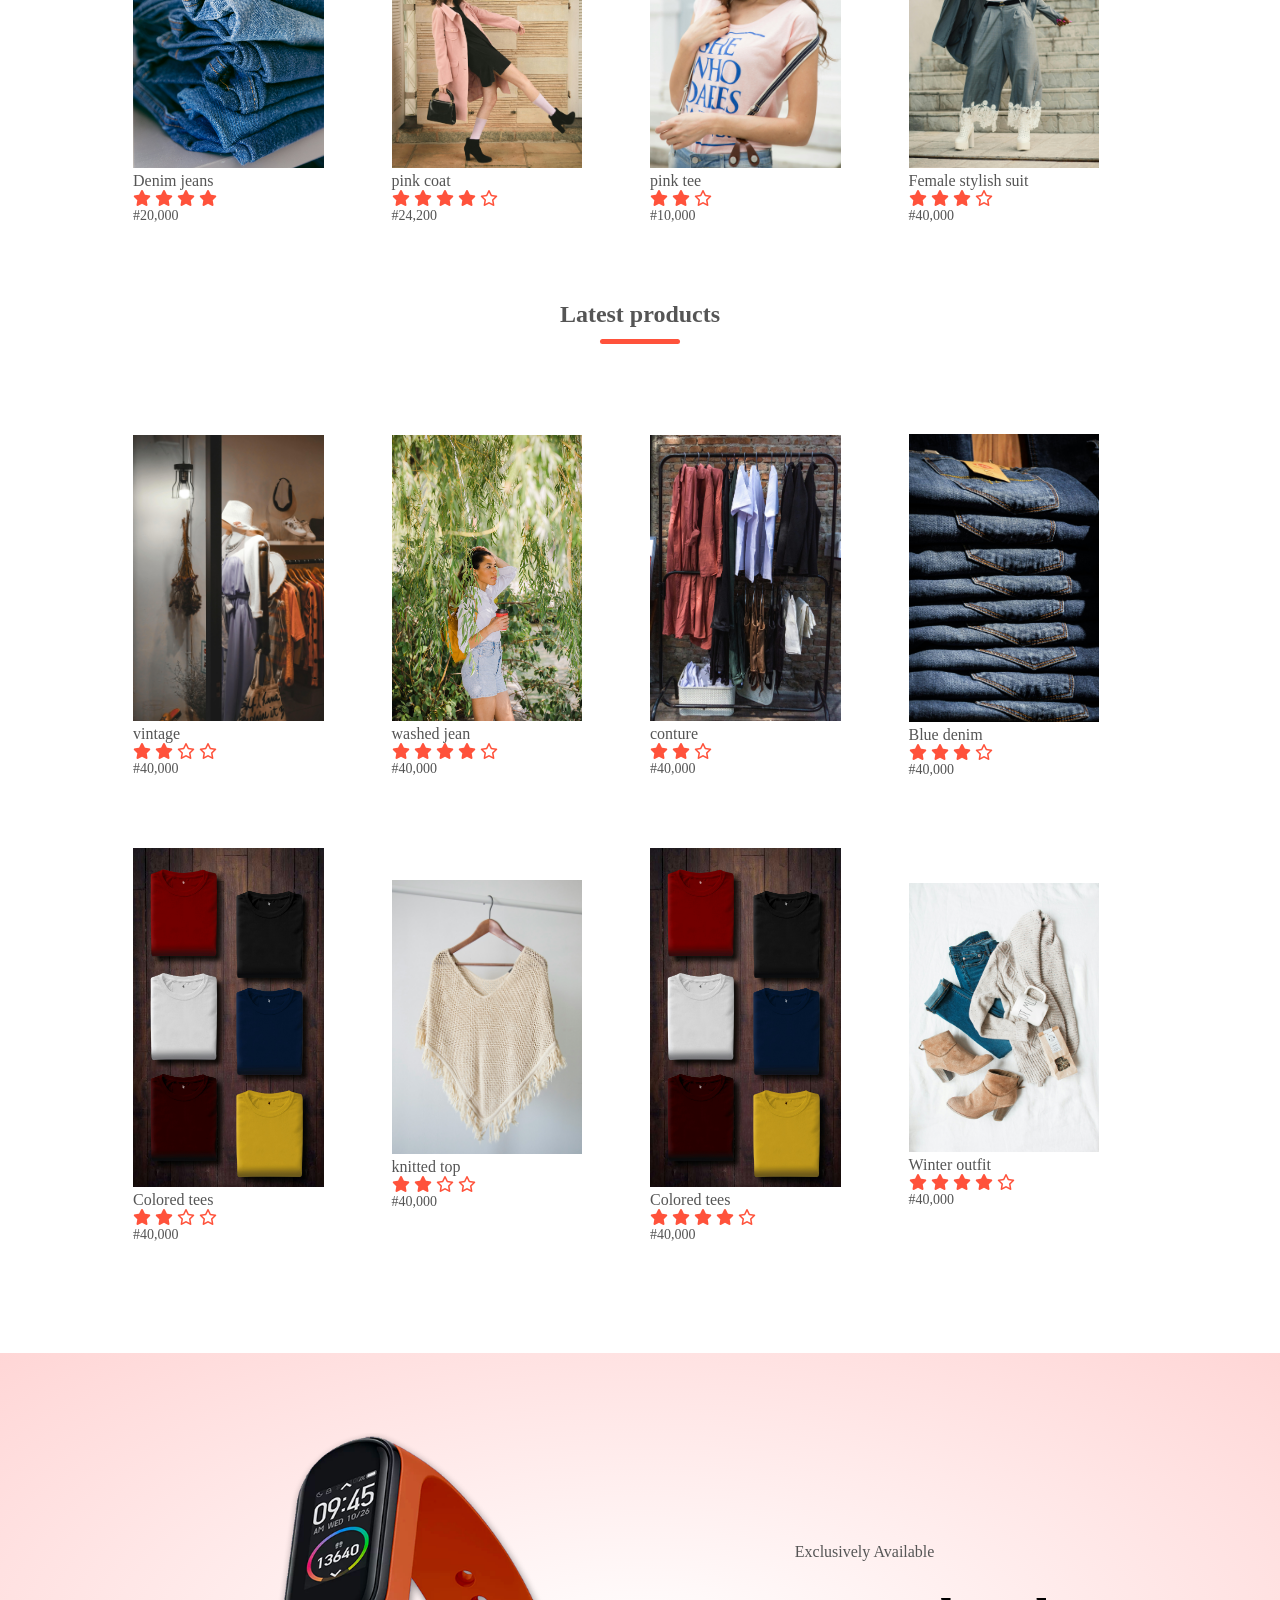
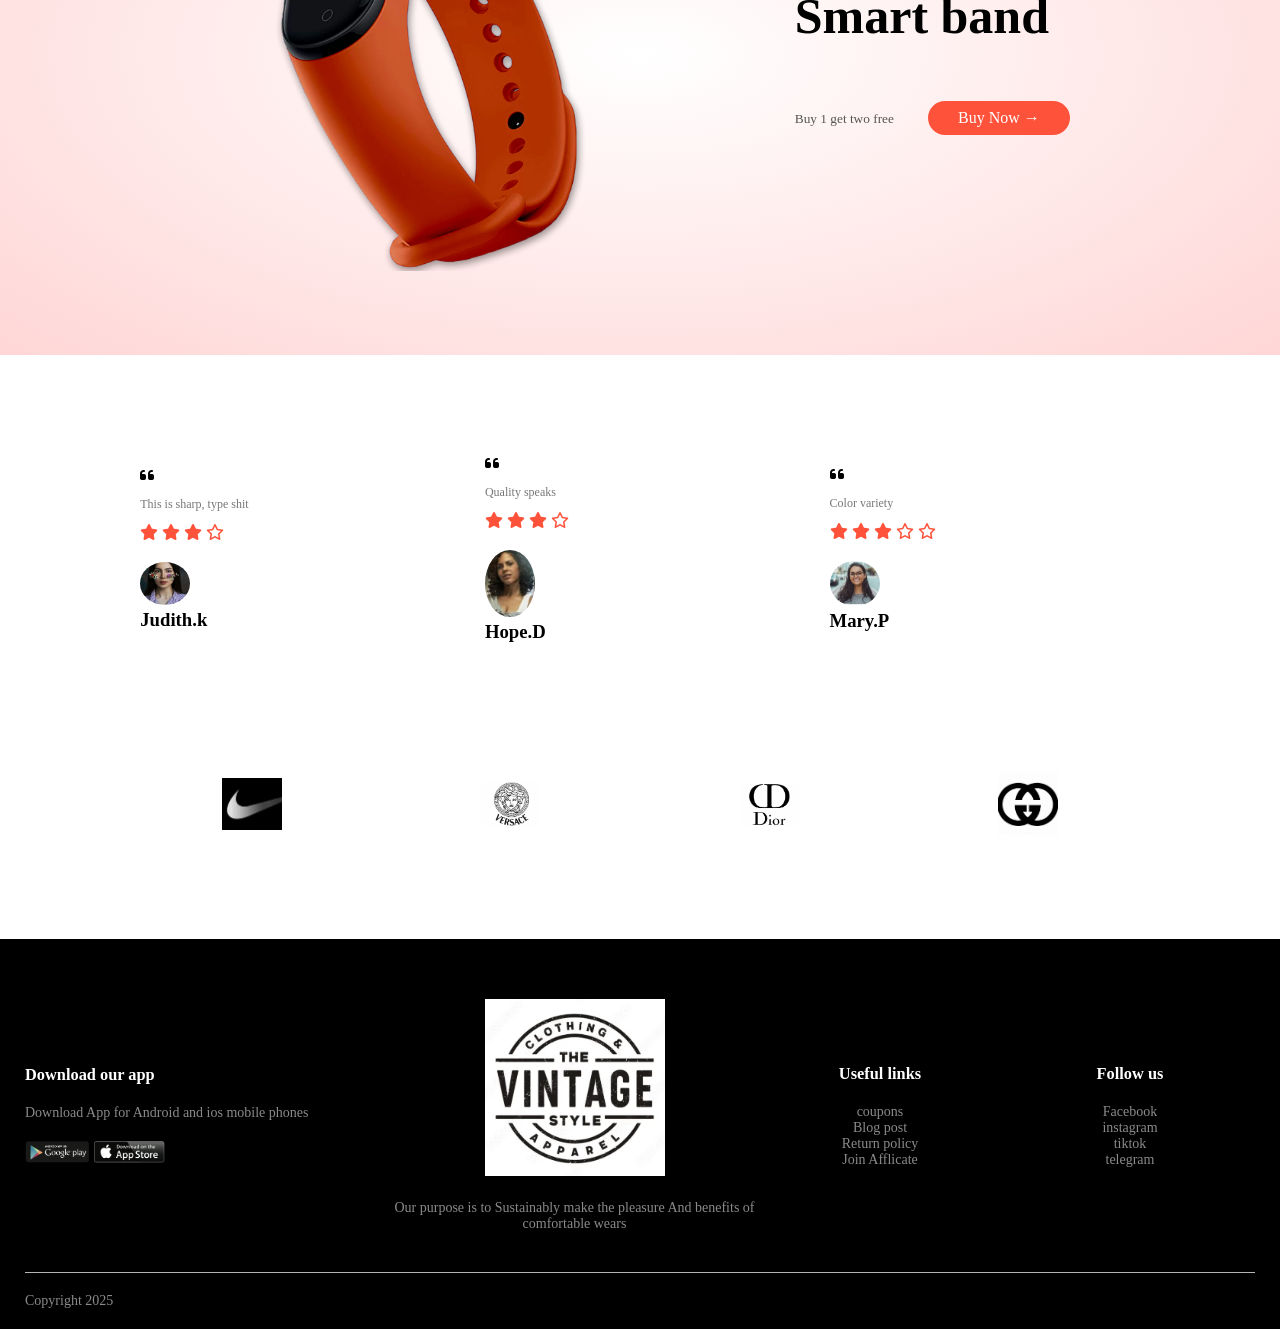
==== commit c85a5aa9: "modified cart,index, product, styles." ====
--- a/index.html
+++ b/index.html
@@ -31,7 +31,7 @@
             <img src="images/Screenshot_22-10-2025_115018_www.bing.com.jpeg" width="30px"height="30px">
             </a>
             <!-----Menu icon still works as a toggle-->
-            <img src="images/icon.jpg" class="menu-icon" onclick="menutoggle()" clickin="" clickout="">
+            <img src="images/icon.jpg" class="menu-icon" onclick="menutoggle()">
         </div>
         <div class="row">
             <div class="col-2">
@@ -45,8 +45,6 @@
              <div class="col-2">
                 <img src="images/image1.png">
              </div>
-
-
         </div>
         </div>
         </div>
@@ -80,8 +78,6 @@
                     <i class="fa-solid fa-star"></i>
                     <i class="fa-solid fa-star"></i>
                     <i class="fa-solid fa-star"></i>
-
-                    
                     </div>
                 <p>#20,000</p>
             </div>
@@ -94,7 +90,6 @@
                     <i class="fa-solid fa-star"></i>
                     <i class="fa-solid fa-star"></i>
                     <i class="fa-regular fa-star"></i>
-                   
                 </div>
                 <p>#24,200</p>
             </div>
@@ -119,8 +114,6 @@
                 </div>
                 <p>#40,000</p>
             </div>
-             
-             
         </div>
         <h2 class="title">Latest products</h2>
         <div class="row">
@@ -213,7 +206,6 @@
                     <i class="fa-solid fa-star"></i>
                     <i class="fa-solid fa-star"></i>
                     <i class="fa-regular fa-star"></i>
-                     
                 </div>
                 <p>#40,000</p>
             </div>
@@ -275,7 +267,6 @@
                 </div>
                 <img src="images/Screenshot_27-10-2025_10156_www.bing.com.jpeg">
                 <h3>Mary.P</h3>
-                
             </div>
          </div>
        </div>
@@ -306,18 +297,14 @@
                     <h3>Download our app</h3>
                     <p>Download App for Android and ios mobile phones</p>
                     <div class="app-logo">
-                        <img src="images/google-play-and-apple-app-store-logos-22.png">
-                        
+                        <img src="images/google-play-and-apple-app-store-logos-22.png"> 
                      </div>
-                   
-
                 </div>
                 <div class="footer-col-2">
                     <img src="images/Screenshot_22-10-2025_114914_stock.adobe.com.jpeg" >
                     <p>Our purpose is to Sustainably make the pleasure And
                         benefits of comfortable wears
                     </p>
-                    
                 </div>
                  <div class="footer-col-3">
                     <h3>Useful links</h3>
@@ -327,7 +314,6 @@
                           <li>Return policy</li>
                            <li>Join Afflicate</li>
                     </ul>
-
                 </div>
                  <div class="footer-col-4">
                     <h3>Follow us</h3>
@@ -337,7 +323,6 @@
                           <li>tiktok</li>
                            <li>telegram</li>
                     </ul>
-
                 </div>
             </div>
             <hr>
@@ -358,10 +343,7 @@
           MenuItems.style.maxHeight ="0px";
         }
     }
-
     </script>
-    <audio ></audio>
-     <audio src="audio/Joeboy-Faaji-ft-Mr-Eazi.mp3"\audio controls autoplay loop></audio>
     </body>
 </html>
 
--- a/styles.css
+++ b/styles.css
@@ -374,7 +374,7 @@
 .total-price table{
     border-top: 3px solid #ff523b;
     width:100px;
-    max: width 400px;
+    max-width: 400px;
 }
 td:last-child{
     text-align: right;
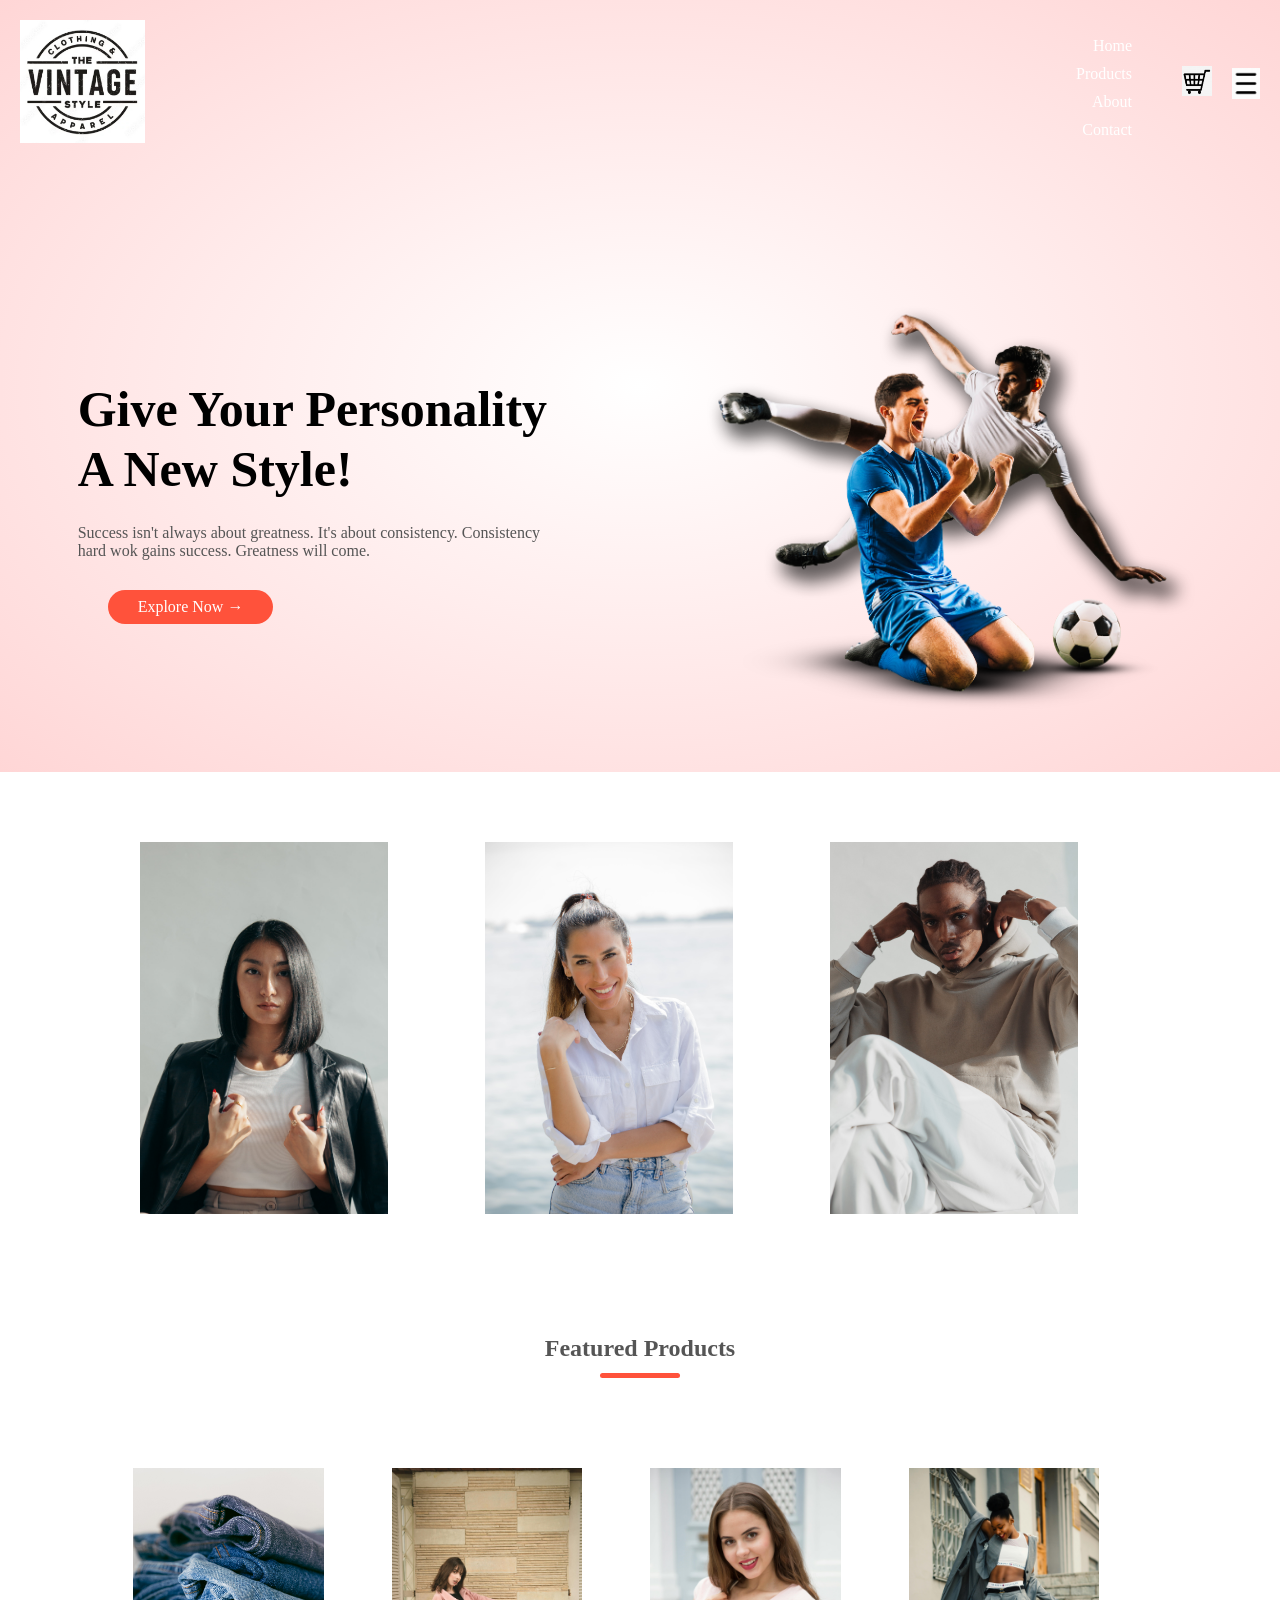
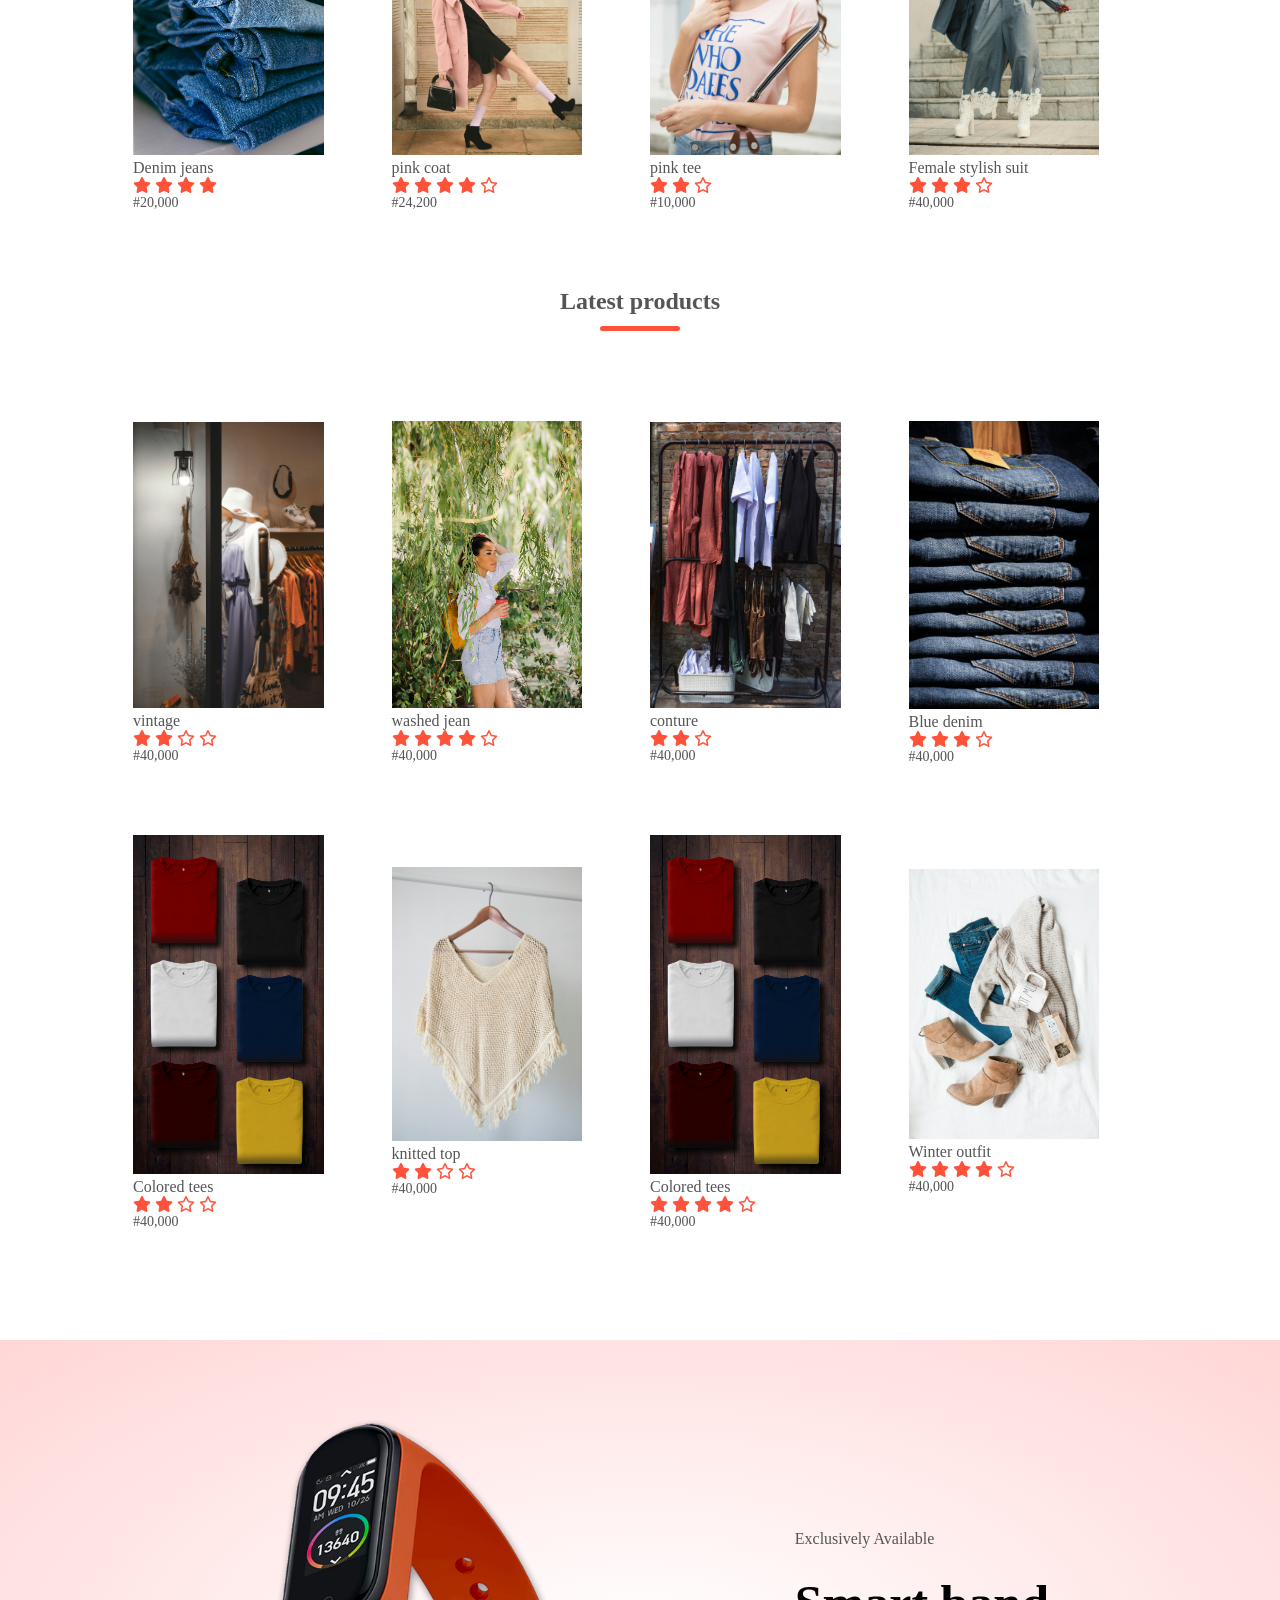
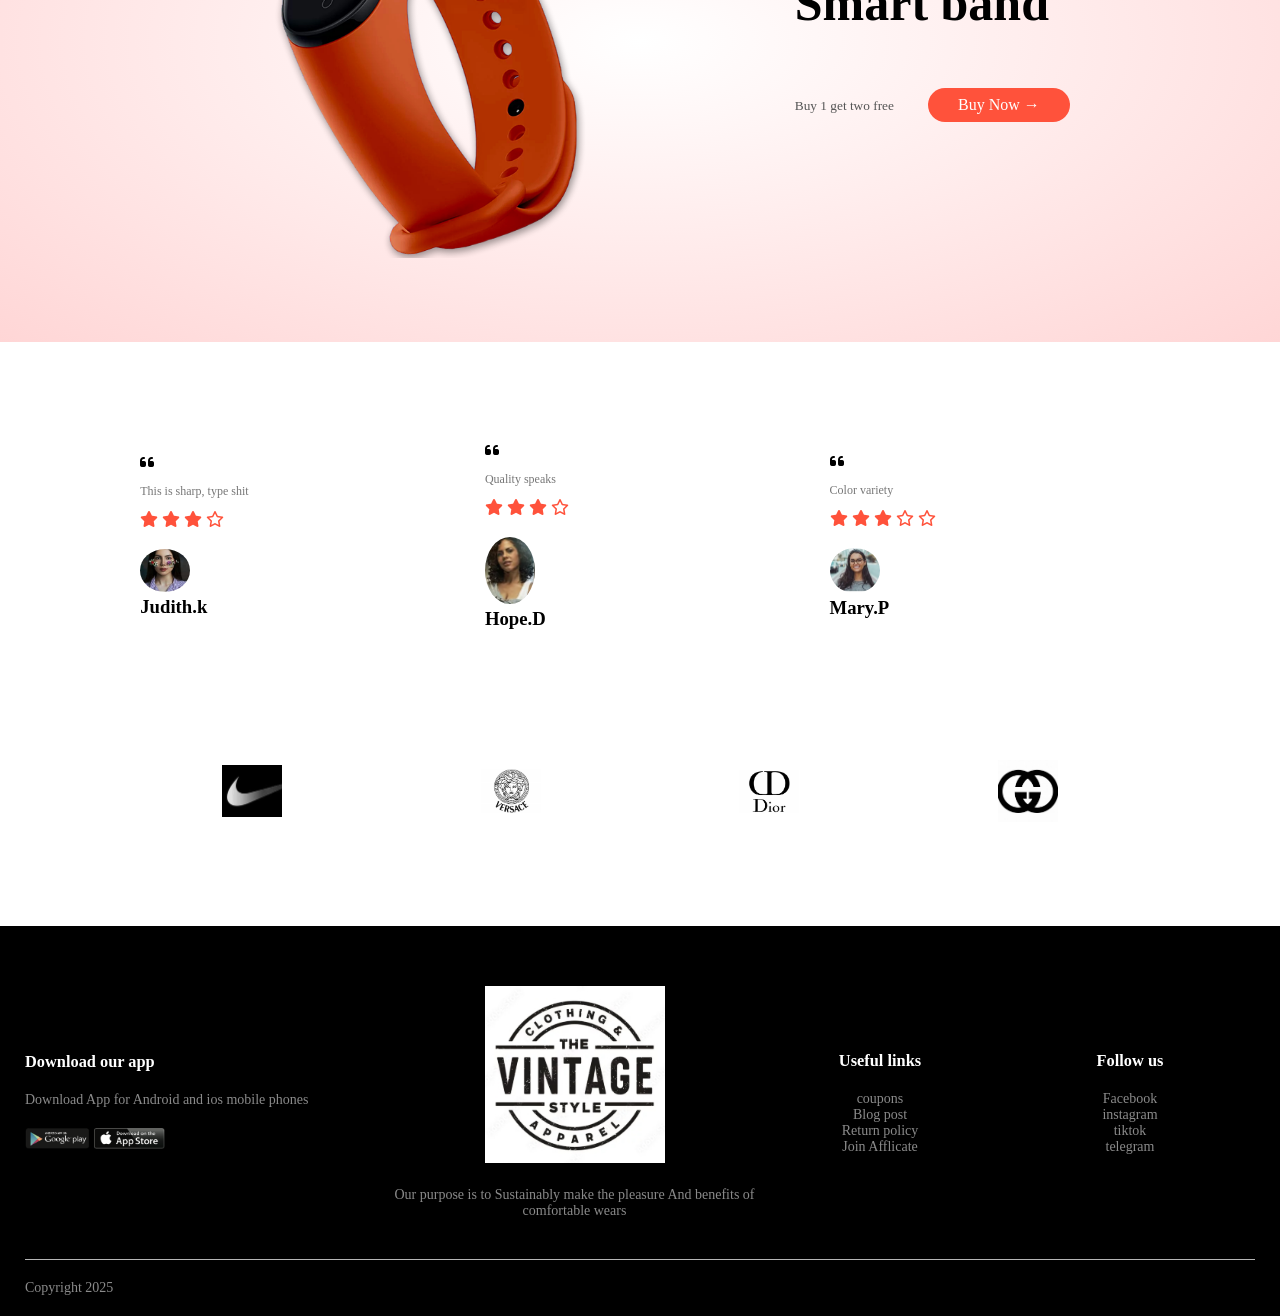
==== commit 9fed2dfc: "modified cart, index and product" ====
--- a/index.html
+++ b/index.html
@@ -20,9 +20,8 @@
                 <ul id="MenuItems">
                  <li><a href="index.html">Home</a></li>
                     <li><a href="product.html">Products</a></li>
-                    <li><a href="">About</a></li>
-                     <li><a href="">Contact</a></li>
-                     <li><a href="">Account</a></li>
+                    <li><a href="about.html">About</a></li>
+                     <li><a href="contact.html">Contact</a></li>
                     
                      </ul>
             </nav>
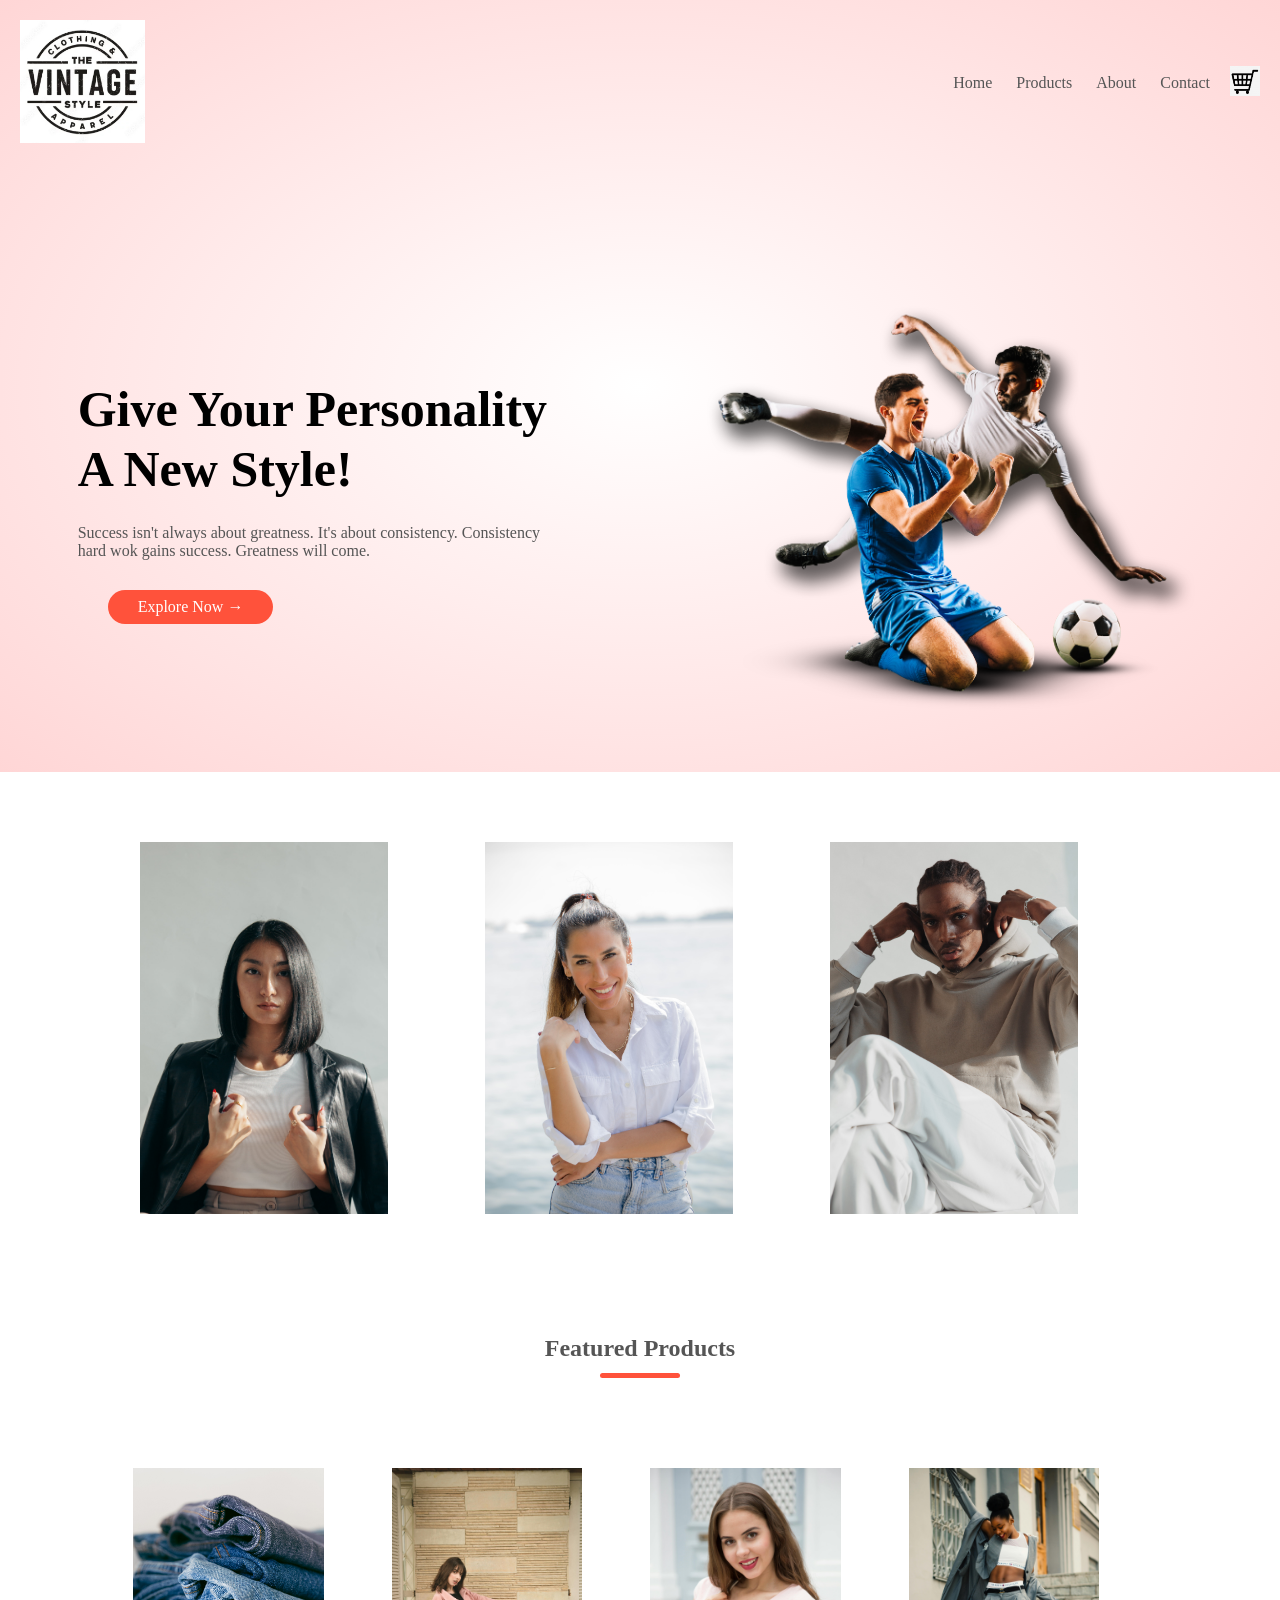
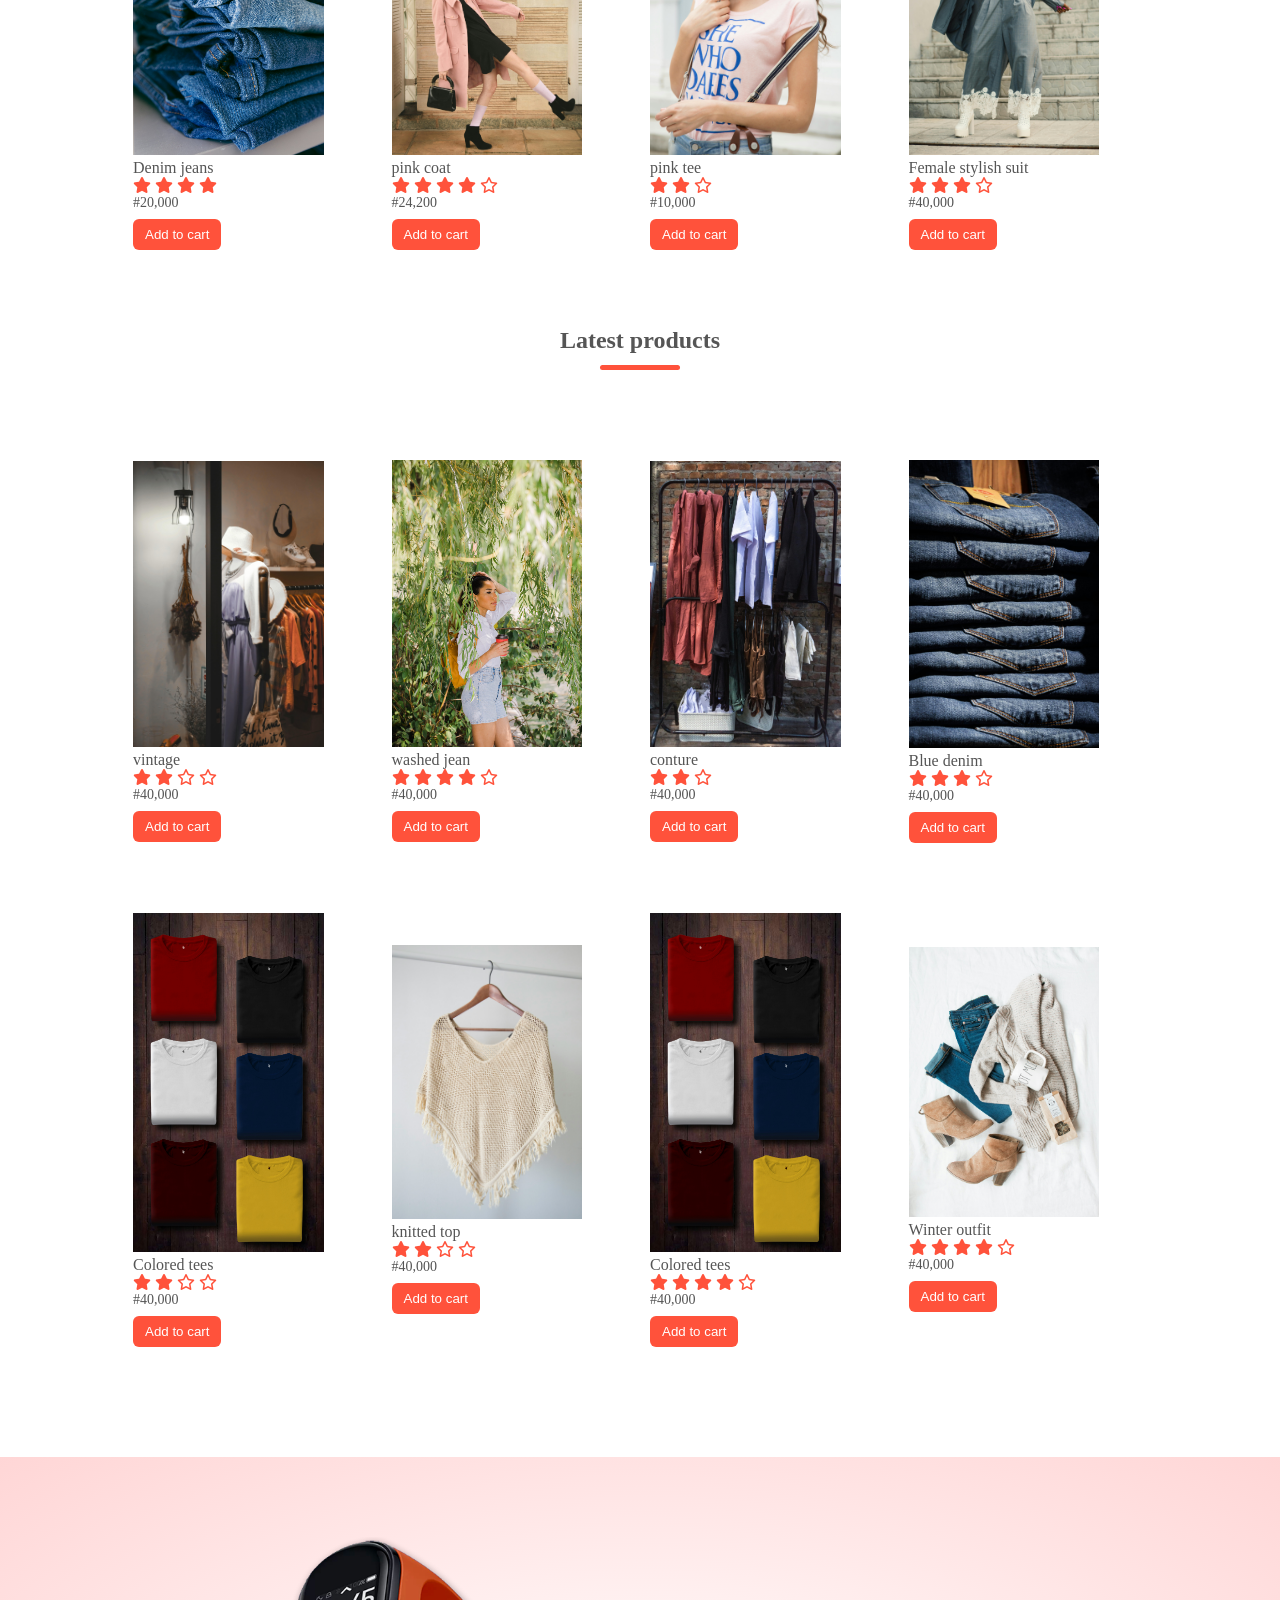
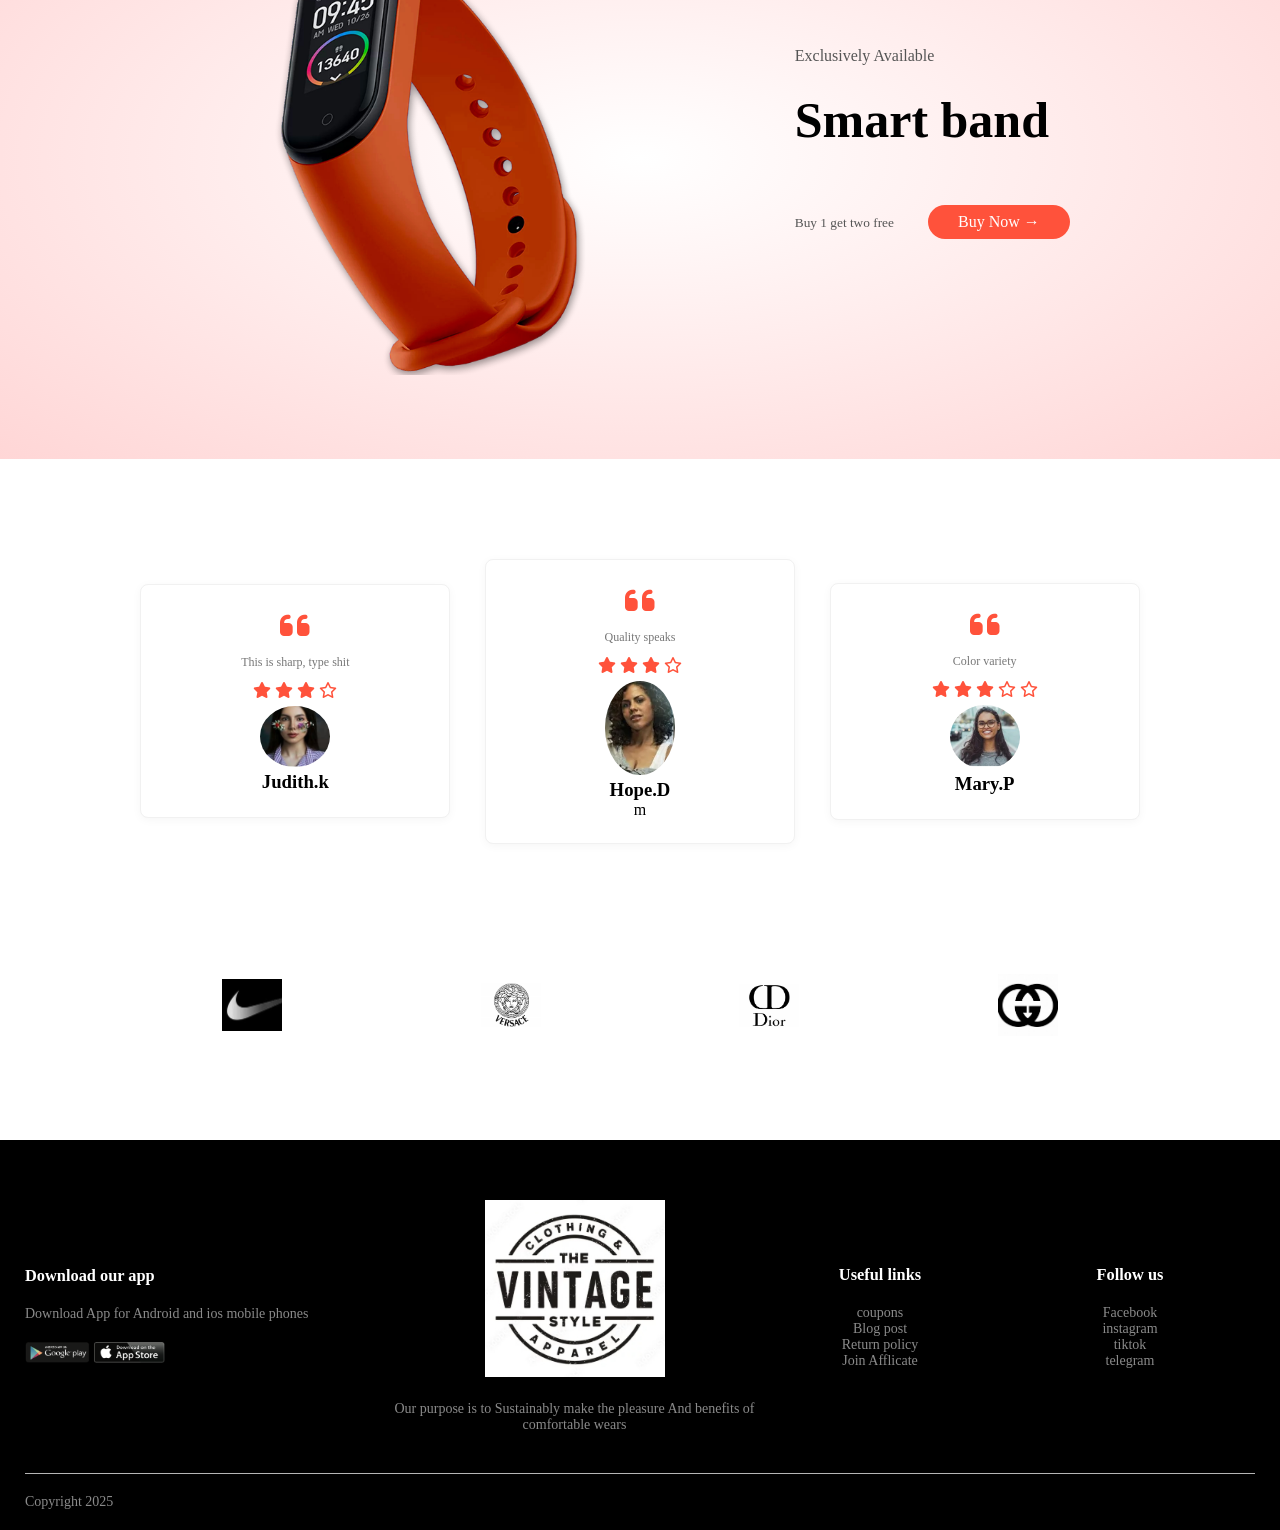
==== commit fedb0f68: "modified cart index and styles" ====
--- a/index.html
+++ b/index.html
@@ -26,8 +26,9 @@
                      </ul>
             </nav>
             <!-------cart image is now clickable-->
-            <a href="cart.html">
-            <img src="images/Screenshot_22-10-2025_115018_www.bing.com.jpeg" width="30px"height="30px">
+            <a href="cart.html" id="cart-link" class="cart-link" aria-label="View cart">
+                <img src="images/Screenshot_22-10-2025_115018_www.bing.com.jpeg" width="30px" height="30px" alt="Cart">
+                <span id="cart-count" class="cart-count" aria-hidden="true">0</span>
             </a>
             <!-----Menu icon still works as a toggle-->
             <img src="images/icon.jpg" class="menu-icon" onclick="menutoggle()">
@@ -252,7 +253,7 @@
                     <i class="fa-regular fa-star"></i>
                 </div>
                 <img src="images/Screenshot_27-10-2025_101532_www.bing.com.jpeg">
-                <h3>Hope.D</h3>
+                <h3>Hope.D</h3>m
                 </div>
                  <div class="col-3">
                      <i class="fa-solid fa-quote-left"></i>
@@ -328,20 +329,123 @@
             <p class="Copyright">Copyright 2025</p>
         </div>
     </div>
+    <!-- Cart / Add-to-cart script -->
+    <script>
+        (function () {
+            // Utility: read/write cart from localStorage
+            function readCart() {
+                try {
+                    return JSON.parse(localStorage.getItem('cart') || '[]');
+                } catch (e) {
+                    return [];
+                }
+            }
+            function writeCart(cart) {
+                localStorage.setItem('cart', JSON.stringify(cart));
+            }
+
+            function updateBadge() {
+                var countEl = document.getElementById('cart-count');
+                if (!countEl) return;
+                var cart = readCart();
+                var totalQty = cart.reduce(function (s, item) { return s + (item.quantity || 0); }, 0);
+                countEl.textContent = totalQty;
+                countEl.style.display = totalQty > 0 ? 'inline-block' : 'none';
+            }
+
+            // Inject Add to Cart buttons for each product card (.col-4)
+            function injectButtons() {
+                var cards = document.querySelectorAll('.col-4');
+                cards.forEach(function (card) {
+                    // only add once
+                    if (card.querySelector('.add-to-cart')) return;
+                    var btn = document.createElement('button');
+                    btn.type = 'button';
+                    btn.className = 'add-to-cart';
+                    btn.textContent = 'Add to cart';
+
+                    // On click, read data from card: title, price, image
+                    btn.addEventListener('click', function () {
+                        var titleEl = card.querySelector('h4');
+                        var priceEl = card.querySelector('p');
+                        var imgEl = card.querySelector('img');
+                        if (!titleEl || !priceEl) return;
+                        var name = titleEl.textContent.trim();
+                        // strip non-digits from price and parse
+                        var priceText = priceEl.textContent || '';
+                        var priceNum = parseFloat(priceText.replace(/[^0-9\.]/g, '')) || 0;
+                        var img = imgEl ? imgEl.getAttribute('src') : '';
+
+                        var cart = readCart();
+                        var existing = cart.find(function (i) { return i.name === name && i.price === priceNum; });
+                        if (existing) {
+                            existing.quantity = (existing.quantity || 1) + 1;
+                        } else {
+                            cart.push({ name: name, price: priceNum, image: img, quantity: 1 });
+                        }
+                        writeCart(cart);
+                        updateBadge();
+                        // small feedback
+                        btn.textContent = 'Added ✓';
+                        setTimeout(function () { btn.textContent = 'Add to cart'; }, 900);
+                    });
+
+                    // append after price paragraph
+                    var price = card.querySelector('p');
+                    if (price) price.insertAdjacentElement('afterend', btn);
+                    else card.appendChild(btn);
+                });
+            }
+
+            // init
+            document.addEventListener('DOMContentLoaded', function () {
+                injectButtons();
+                updateBadge();
+            });
+
+            // expose for manual calls if needed
+            window._shop = { readCart: readCart, writeCart: writeCart, updateBadge: updateBadge };
+        })();
+    </script>
+
     <!---------js for toogle menu-->
     <script>
-        var MenuItems =document.getElementById("MenuItems");
-        MenuItems.style.maxHeight ="0px";
+        var MenuItems = document.getElementById("MenuItems");
+        MenuItems.style.maxHeight = "0px";
+        var menuIcon = document.querySelector('.menu-icon');
+
         function menutoggle() {
-            if( MenuItems.style.maxHeight =="0px")
-        {
-            MenuItems.style.maxHeight ="200px"
+            if (MenuItems.style.maxHeight === "0px") {
+                MenuItems.style.maxHeight = "200px";
+            } else {
+                MenuItems.style.maxHeight = "0px";
+            }
         }
-        else
-        {
-          MenuItems.style.maxHeight ="0px";
+
+        // Prevent clicks on the icon or inside the menu from bubbling up
+        if (menuIcon) {
+            menuIcon.addEventListener('click', function (e) { e.stopPropagation(); });
         }
-    }
+        if (MenuItems) {
+            MenuItems.addEventListener('click', function (e) { e.stopPropagation(); });
+        }
+
+        // Close menu when clicking outside
+        document.addEventListener('click', function (e) {
+            if (MenuItems && MenuItems.style.maxHeight !== "0px") {
+                var target = e.target;
+                if (!MenuItems.contains(target) && !(menuIcon && menuIcon.contains(target))) {
+                    MenuItems.style.maxHeight = "0px";
+                }
+            }
+        });
+
+        // Close menu with Escape key
+        document.addEventListener('keydown', function (e) {
+            if (e.key === 'Escape' && MenuItems && MenuItems.style.maxHeight !== "0px") {
+                MenuItems.style.maxHeight = "0px";
+            }
+        });
     </script>
     </body>
 </html>
--- a/styles.css
+++ b/styles.css
@@ -152,25 +152,27 @@
 .testimonial{
     padding-top: 100px;
 }
-.testimonial col-3{
+.testimonial .col-3{
     text-align: center;
-    padding: 40px 20px;
-    box-shadow: 0 0 20px 0px rgba(0,0,0,0.1);
+    padding: 24px 18px;
+    box-shadow: 0 2px 10px rgba(0,0,0,0.04);
     cursor: pointer;
-    transition: transform 0.5s;
+    transition: transform 0.25s;
+    background: #fff;
+    border: 1px solid #f1f1f1;
+    border-radius: 8px;
 }
 
 .testimonial .col-3 img{
-    width: 50px;
-    margin-top: 20px;
+    width: 70px;
+    margin-top: 6px;
     border-radius: 50%;
-    
 }
 
 .testimonial .col-3:hover{
-transform: translateY(-10px);
-}
-.fa.fa-quote-left{
+    transform: translateY(-6px);
+}
+.fa-quote-left{
     font-size: 34px;
     color: #ff523b;
 }
@@ -258,7 +260,7 @@
 }
 /*-----------------madia query for menu--------------*/
 
-@media only screen and (max-width:800px){
+  @media only screen and (max-width:800px){
     nav ul{
         position: absolute;
         top: 70px;
@@ -268,7 +270,7 @@
         overflow: hidden;
         transition: max-height 0.5s;
     }
-}
+ 
     nav ul li{
         display:block;
         margin-right:50px;
@@ -282,6 +284,7 @@
         display: block;
         cursor: pointer;
     }
+}
 
    /* ------------all products page-----------------*/
     .row-2{
@@ -384,4 +387,37 @@
 }
 .cart-info p{
     display:none;
-}+}
+
+/* Add-to-cart button */
+.add-to-cart{
+    display: inline-block;
+    background: #ff523b;
+    color: #fff;
+    border: none;
+    padding: 8px 12px;
+    border-radius: 6px;
+    cursor: pointer;
+    margin-top: 8px;
+}
+.add-to-cart:hover{ background:#e04732 }
+
+/* cart badge next to the cart icon */
+.cart-link{ position: relative; display:inline-block; }
+.cart-count{
+    position: absolute;
+    top: -6px;
+    right: -6px;
+    background: #ff523b;
+    color: #fff;
+    border-radius: 50%;
+    padding: 2px 6px;
+    font-size: 12px;
+    line-height: 1;
+    display: none;
+}
+
+/* small adjustments for cart page */
+.cart-page img{ width:60px }
+.cart-page table td, .cart-page table th{ padding: 10px; border-bottom: 1px solid #eee }
+.cart-page input[type="number"]{ padding:6px }
